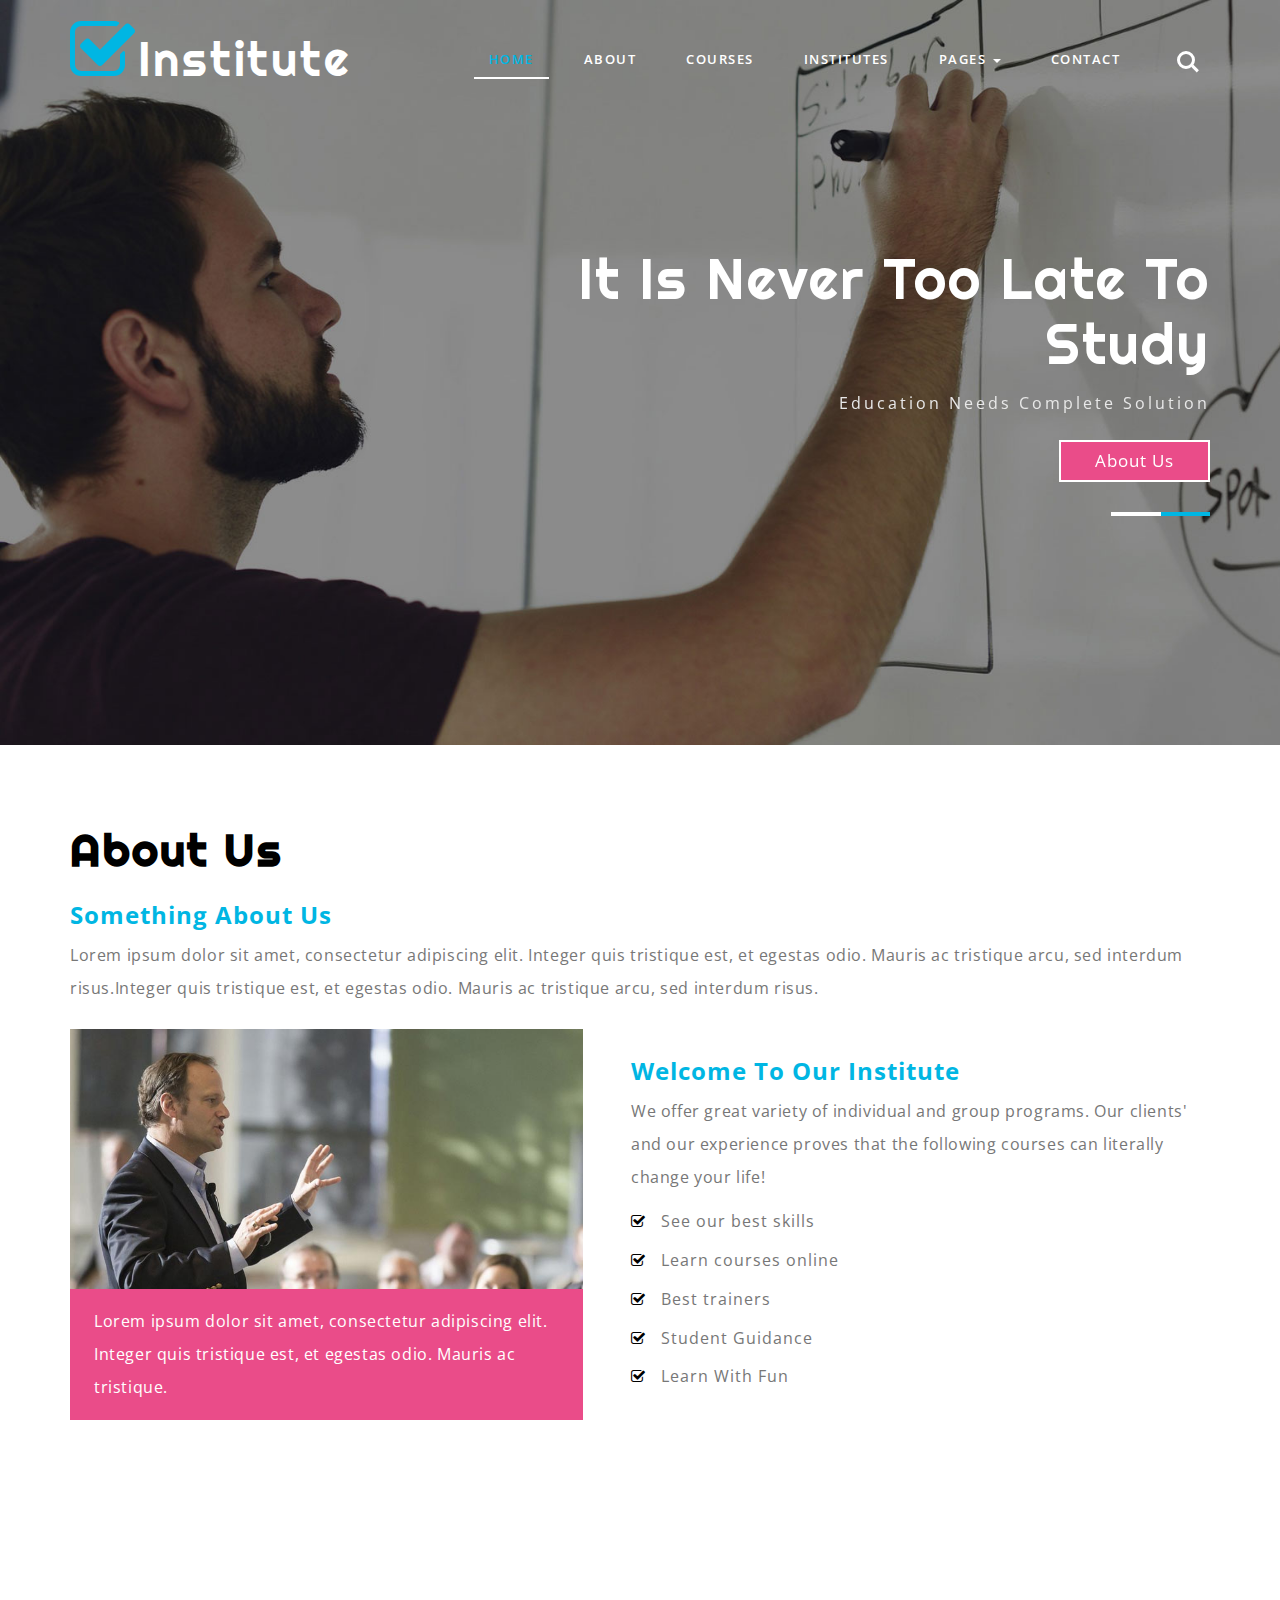
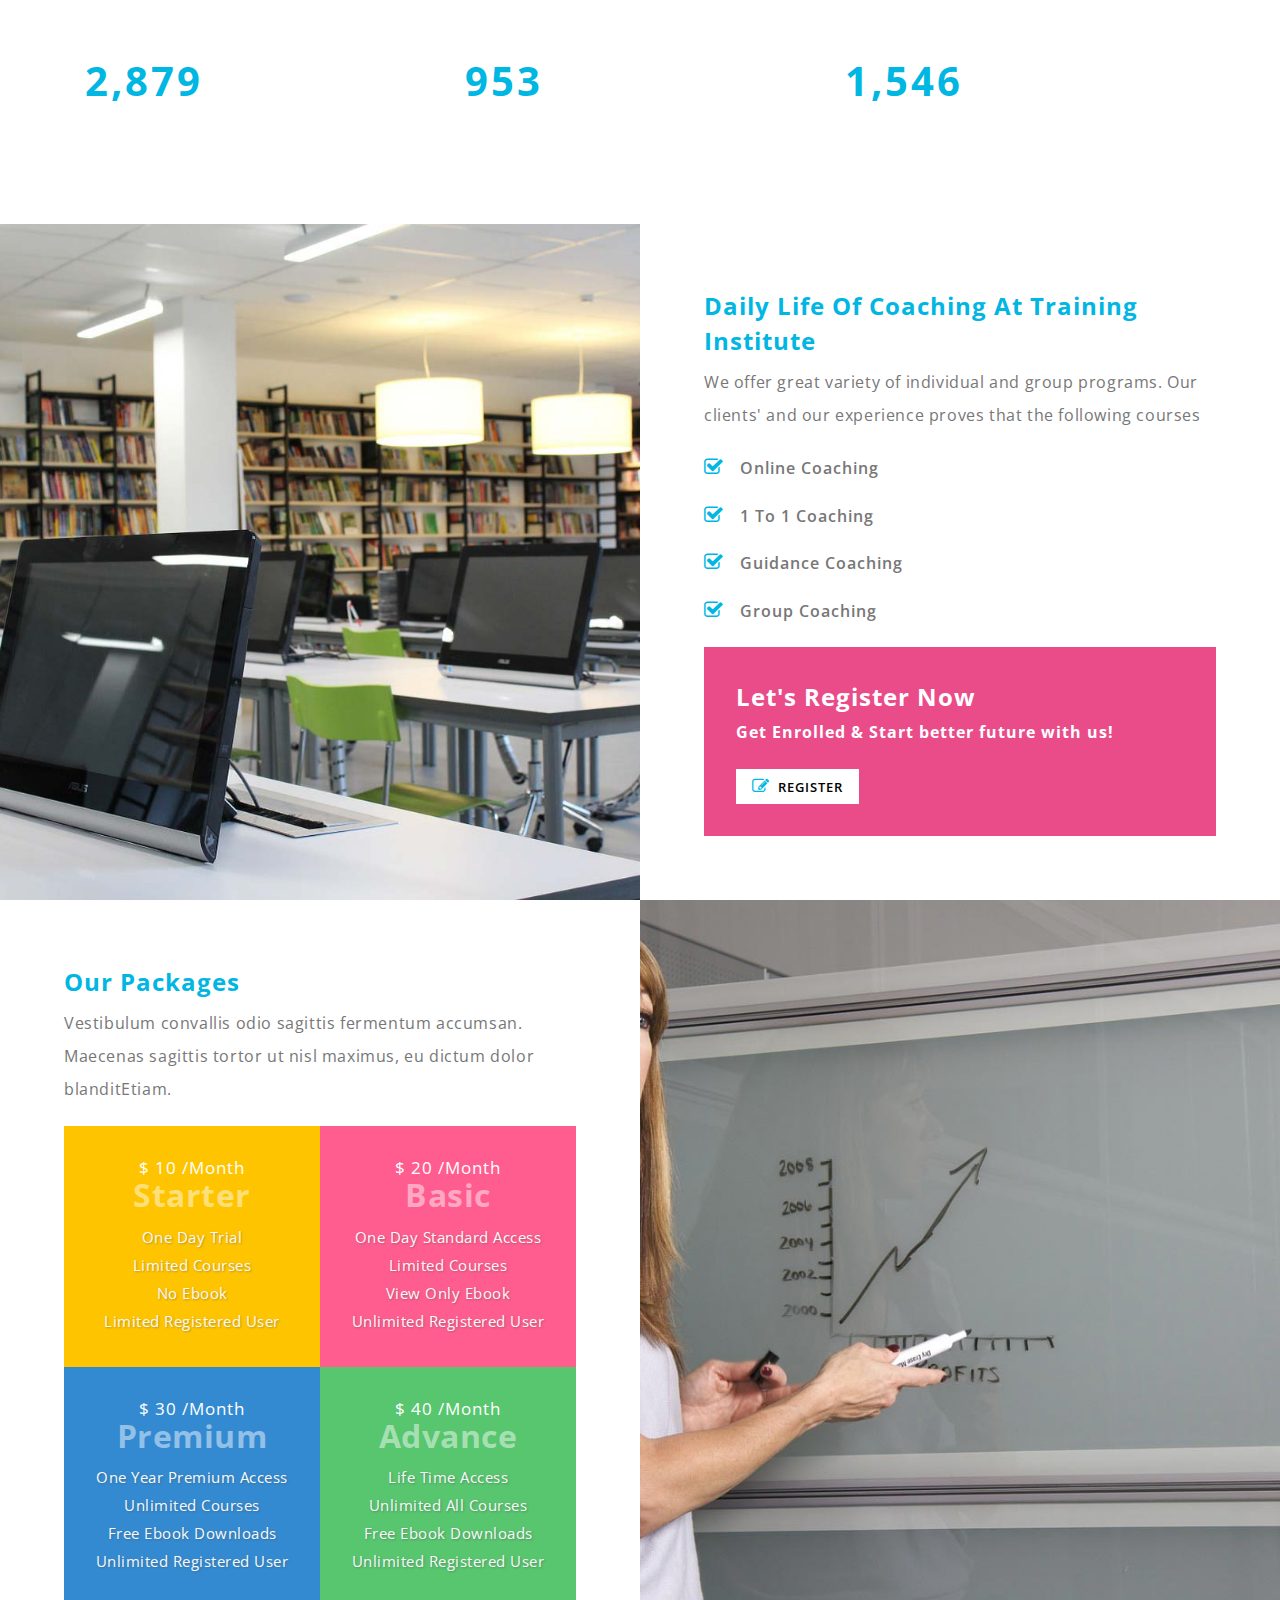
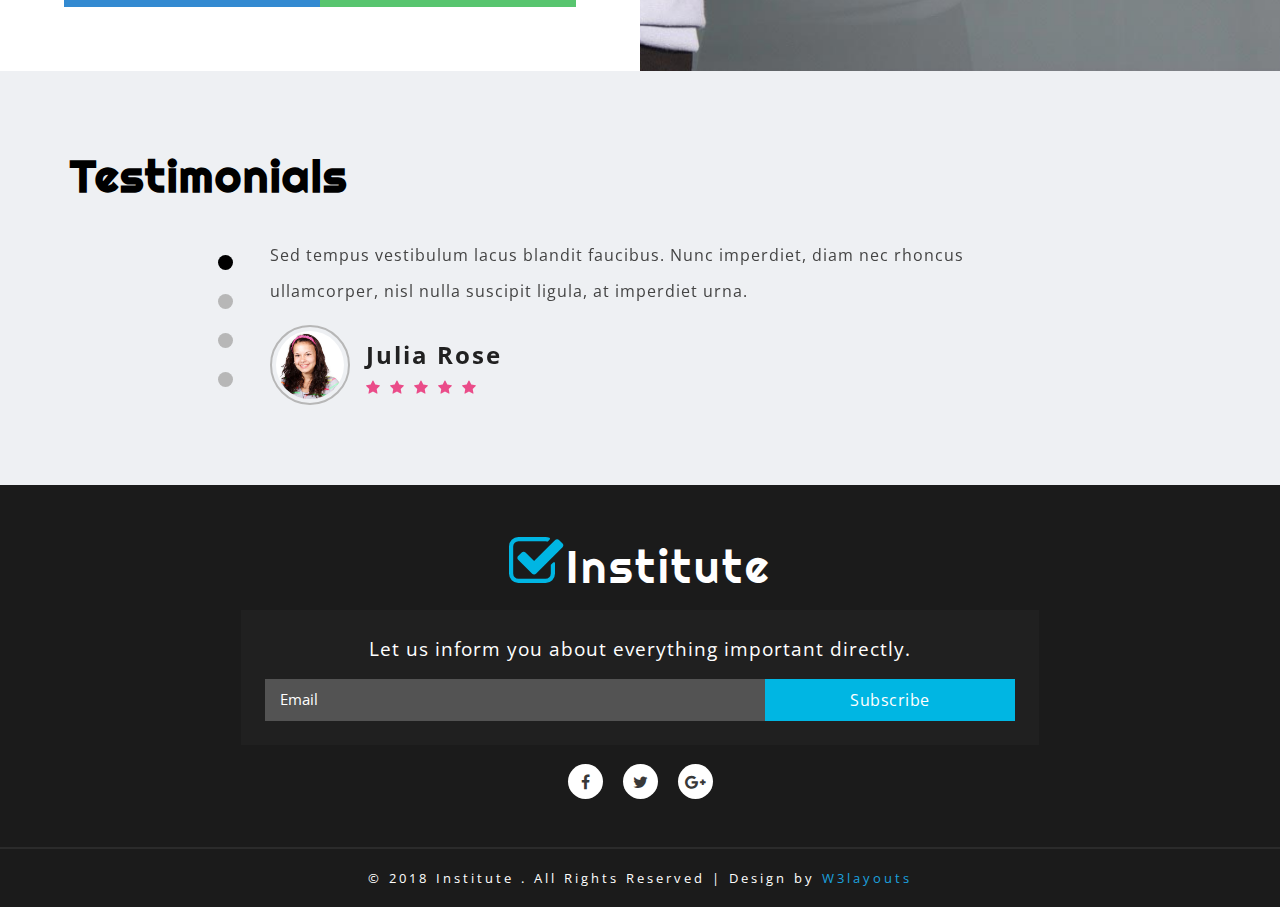
==== on/index.html @ f19e8647 "class files added" ====
<!--
Author: W3layouts
Author URL: http://w3layouts.com
License: Creative Commons Attribution 3.0 Unported
License URL: http://creativecommons.org/licenses/by/3.0/
-->
<!DOCTYPE html>
<html lang="en">

<head>
	<title>Institute an Education Category Bootstrap Responsive Website Template | Home :: w3layouts</title>
	<!-- Meta Tags -->
	<meta name="viewport" content="width=device-width, initial-scale=1">
	<meta http-equiv="Content-Type" content="text/html; charset=utf-8" />
	<meta name="keywords" content="Institute Responsive web template, Bootstrap Web Templates, Flat Web Templates, Android Compatible web template,
Smartphone Compatible web template, free webdesigns for Nokia, Samsung, LG, Sony Ericsson, Motorola web design" />
	<script type="application/x-javascript">
		addEventListener("load", function () {
			setTimeout(hideURLbar, 0);
		}, false);

		function hideURLbar() {
			window.scrollTo(0, 1);
		}
	</script>
	<!-- //Meta Tags -->
	<!-- Style-sheets -->
	<link href="css/bootstrap.css" rel="stylesheet" type="text/css" media="all" />
	<link href="css/font-awesome.css" rel="stylesheet">
	<link rel="stylesheet" href="css/flexslider.css" type="text/css" media="screen" property="" />
	<link href="css/style.css" rel="stylesheet" type="text/css" media="all" />
	<!--// Style-sheets -->
	<!--web-fonts-->
	<link href="//fonts.googleapis.com/css?family=Open+Sans:300,400,600,700" rel="stylesheet">
	<link href="//fonts.googleapis.com/css?family=Righteous" rel="stylesheet">
	<!--//web-fonts-->
</head>

<body>
	<!-- banner -->
	<div class="banner" id="home">
		<div class="container">
			<!-- header -->
			<header>

				<div class="header-bottom-w3layouts">
					<div class="main-w3ls-logo">
						<h1><a href="index.html"><span class="fa fa-check-square-o" aria-hidden="true"></span>Institute</a></h1>
					</div>
					<!-- navigation -->
					<nav class="navbar navbar-default">
						<!-- Brand and toggle get grouped for better mobile display -->
						<div class="navbar-header">
							<button type="button" class="navbar-toggle collapsed" data-toggle="collapse" data-target="#bs-example-navbar-collapse-1"
							    aria-expanded="false">
					<span class="sr-only">Toggle navigation</span>
					<span class="icon-bar"></span>
					<span class="icon-bar"></span>
					<span class="icon-bar"></span>
				  </button>

						</div>

						<!-- Collect the nav links, forms, and other content for toggling -->
						<div class="collapse navbar-collapse" id="bs-example-navbar-collapse-1">
							<ul class="nav navbar-nav">
								<li><a class="active" href="index.html">Home</a></li>
								<li><a href="about.html">About</a></li>
								<li><a href="courses.html">Courses</a></li>
								<li><a href="institutes.html">Institutes</a></li>
								<li class="dropdown">
									<a href="#" class="dropdown-toggle" data-toggle="dropdown">Pages <b class="caret"></b></a>
									<ul class="dropdown-menu">
										<li><a href="icons.html">Web Icons</a></li>
										<li><a href="typography.html">Typography</a></li>
									</ul>
								</li>
								<li><a href="contact.html">Contact</a></li>
							</ul>

						</div>
						<!-- /.navbar-collapse -->

					</nav>
					<div class="search-agile-bar">
						<div class="cd-main-header">
							<ul class="cd-header-buttons">
								<li><a class="cd-search-trigger" href="#cd-search"> <span></span></a></li>
							</ul>
							<!-- cd-header-buttons -->
						</div>
						<div id="cd-search" class="cd-search">
							<form action="#" method="post">
								<div class="agileits-search-field">
									<input name="Search" type="search" placeholder="Click enter after typing...">
								</div>
							</form>
						</div>
					</div>
				</div>
				<div class="clearfix"></div>
				<!-- //navigation -->
			</header>
			<!-- //header -->
			<!-- banner-text -->
			<div class="banner-text">
				<div class="callbacks_container">
					<ul class="rslides" id="slider3">
						<li>
							<div class="slider-info">
								<h3>It is never too late to Study</h3>
								<p>Education Needs Complete Solution</p>
								<a href="about.html">About Us</a>
							</div>
						</li>
						<li>

							<div class="slider-info">
								<h3>The best learning institute</h3>
								<p>Successful career starts with good training</p>
								<a href="about.html">About Us</a>
							</div>
						</li>

					</ul>

				</div>
				<div class="clearfix"></div>
			</div>
		</div>
	</div>
	<!-- //banner -->
	<!--about-->
	<div class="about-section" id="about">
		<div class="container">
			<h5 class="main-w3l-title">About Us</h5>
			<div class="about-top">
				<h3 class="subheading-wthree">Something About Us</h3>
				<p class="paragraph-agileinfo">Lorem ipsum dolor sit amet, consectetur adipiscing elit. Integer quis tristique est, et egestas odio. Mauris ac tristique
					arcu, sed interdum risus.Integer quis tristique est, et egestas odio. Mauris ac tristique arcu, sed interdum risus.
				</p>
			</div>
			<div class="about-main">
				<div class="about-w3-left">
					<div class="about-img">
					</div>
					<div class="about-bottom">
						<p class="paragraph-agileinfo white-clr">Lorem ipsum dolor sit amet, consectetur adipiscing elit. Integer quis tristique est, et egestas odio. Mauris ac tristique.</p>
					</div>
				</div>

				<div class="about-w3ls-right">
					<h3 class="subheading-wthree">Welcome to our Institute</h3>
					<p class="paragraph-agileinfo">We offer great variety of individual and group programs. Our clients' and our experience proves that the following courses
						can literally change your life!</p>
					<ul>
						<li><span class="fa fa-check-square-o" aria-hidden="true"></span>See our best skills</li>
						<li><span class="fa fa-check-square-o" aria-hidden="true"></span>Learn courses online</li>
						<li><span class="fa fa-check-square-o" aria-hidden="true"></span>Best trainers</li>
						<li><span class="fa fa-check-square-o" aria-hidden="true"></span>Student Guidance</li>
						<li><span class="fa fa-check-square-o" aria-hidden="true"></span>Learn With Fun</li>
					</ul>
				</div>
				<div class="clearfix"> </div>
			</div>
		</div>
	</div>
	<!--//about-->
	<!-- stats -->
	<div class="stats">
		<div class="container">
			<h5 class="main-w3l-title white-clr">Reasons to Choose Us</h5>
			<div class="stats_inner">
				<div class="col-md-4 col-sm-4 stat-grids">
					<p class="counter">2,879</p>
					<div class="stats-text">
						<h3>Students Successive</h3>
					</div>
				</div>
				<div class="col-md-4 col-sm-4 stat-grids">
					<p class="counter">953</p>
					<div class="stats-text">
						<h3>Courses</h3>
					</div>
				</div>
				<div class="col-md-4 col-sm-4 stat-grids">
					<p class="counter">1,546</p>
					<div class="stats-text">
						<h3>Competitions Won</h3>
					</div>
				</div>
				<div class="clearfix"> </div>
			</div>
		</div>
	</div>
	<!-- //stats -->
	<!-- services -->
	<div class="services-section">
		<div class="services-grids">
			<div class="services-img1"></div>
			<div class="services-info top-services">
				<h3 class="subheading-wthree">Daily Life Of Coaching At Training Institute</h3>
				<p class="paragraph-agileinfo">We offer great variety of individual and group programs. Our clients' and our experience proves that the following courses</p>
				<ul>
					<li><span class="fa fa-check-square-o" aria-hidden="true"></span>Online Coaching</li>
					<li><span class="fa fa-check-square-o" aria-hidden="true"></span>1 to 1 Coaching</li>
					<li><span class="fa fa-check-square-o" aria-hidden="true"></span>Guidance Coaching</li>
					<li><span class="fa fa-check-square-o" aria-hidden="true"></span>Group Coaching</li>
				</ul>
				<div class="header-top">
					<h3 class="subheading-wthree white-clr">Let's Register Now</h3>
					<span>Get Enrolled & Start better future with us!</span>
					<ul class="form-buttons">
						<li><a href="#" data-toggle="modal" data-target="#myModal3"><i class="fa fa-pencil-square-o" aria-hidden="true"></i> Register</a></li>
					</ul>
					<div class="clearfix"></div>
				</div>
			</div>
		</div>
		<div class="services-grids">
			<div class="services-info bottom-services">
				<h3 class="subheading-wthree">Our Packages</h3>
				<p class="paragraph-agileinfo">Vestibulum convallis odio sagittis fermentum accumsan. Maecenas sagittis tortor ut nisl maximus, eu dictum dolor blanditEtiam.</p>
				<div class="serv-inner1">
					<div class="serv-left">
						<h6><span>$ 10	/Month</span>Starter</h6>
						<ul>
							<li>One Day Trial</li>
							<li>Limited Courses</li>
							<li>No Ebook</li>
							<li>Limited Registered User</li>
						</ul>
					</div>
					<div class="serv-right">
						<h6><span>$ 20	/Month</span>Basic</h6>
						<ul>
							<li>One Day Standard Access</li>
							<li>Limited Courses</li>
							<li>View Only Ebook</li>
							<li>Unlimited Registered User</li>
						</ul>
					</div>
				</div>
				<div class="serv-inner2">
					<div class="serv-left">
						<h6><span>$ 30	/Month</span>Premium</h6>
						<ul>
							<li>One Year Premium Access</li>
							<li>Unlimited Courses</li>
							<li>Free Ebook Downloads</li>
							<li>Unlimited Registered User</li>
						</ul>
					</div>
					<div class="serv-right">
						<h6><span>$ 40	/Month</span>Advance</h6>
						<ul>
							<li>Life Time Access</li>
							<li>Unlimited All Courses</li>
							<li>Free Ebook Downloads</li>
							<li>Unlimited Registered User</li>
						</ul>
					</div>
				</div>
				<div class="clearfix"> </div>
			</div>
			<div class="services-img2"></div>
			<div class="clearfix"> </div>
		</div>
	</div>
	<!-- //services -->
	<!-- Modal3 -->
	<div class="modal fade" id="myModal3" tabindex="-1" role="dialog">
		<div class="modal-dialog">
			<!-- Modal content-->
			<div class="modal-content">
				<div class="modal-header">
					<button type="button" class="close" data-dismiss="modal">&times;</button>

					<div class="signin-form profile">
						<h3 class="register-title">Register</h3>
						<div class="login-form">
							<form action="#" method="post">
								<div class="fields-main">
									<div class="fields">
										<input type="text" name="name" placeholder="Username" required="">
									</div>
									<div class="fields">
										<input type="email" name="email" placeholder="Email" required="">
									</div>
								</div>
								<div class="fields-main">
									<div class="fields">
										<input type="text" name="Number" placeholder="Number" required="">
									</div>
									<div class="fields">
										<input type="text" name="Address" placeholder="Address" required="">
									</div>
								</div>
								<div class="fields-main">
									<div class="fields">
										<input type="text" name="Last/Current educational status" placeholder="Last/Current educational status" required="">
									</div>
									<div class="fields">
										<input type="text" name="Website" placeholder="Website(if any)" required="">
									</div>
								</div>
								<div class="fields">
									<select id="country" onchange="change_country(this.value)" class="frm-field required sect">
										<option value="">Select course</option>
										<option value="">Office</option>
										<option value="">Web design</option>
										<option value="">Web development</option>
										<option value="">Net working</option>
										<option value="">Linux</option>
									</select>
								</div>
								<div class="fields">
									<select id="country1" onchange="change_country(this.value)" class="frm-field required sect">
										<option value="">Class time</option>
										<option value="">Morning</option>
										<option value="">Evening</option>
										<option value="">Custom</option>
									</select>
								</div>
								<div class="radio-section">
									<h6>Training Option</h6>
									<ul class="radio-buttons">
										<li>
											<input type="radio" id="a-option" name="selector1">
											<label for="a-option">Full day</label>
											<div class="check"></div>
										</li>
										<li>
											<input type="radio" id="b-option" name="selector1">
											<label for="b-option">Half day</label>
											<div class="check">
												<div class="inside"></div>
											</div>
										</li>
									</ul>
									<div class="clearfix"></div>
								</div>
								<input type="submit" value="Submit">
							</form>
						</div>
					</div>
				</div>
			</div>
		</div>
	</div>

	<!-- //Modal3 -->
	<!-- Testimonials -->
	<div class="testimonials-section">
		<div class="container">
			<h5 class="main-w3l-title">Testimonials</h5>
			<section class="slider">
				<div class="flexslider">
					<ul class="slides">
						<li>
							<div class="testimonial-agileits-w3layouts">
								<p>Sed tempus vestibulum lacus blandit faucibus. Nunc imperdiet, diam nec rhoncus ullamcorper, nisl nulla suscipit ligula,
									at imperdiet urna. </p>
								<img src="images/t1.jpg" alt=" " class="img-responsive">
								<div class="test-name">
									<h5>Julia Rose</h5>
									<div class="rating-icons">
										<span class="fa fa-star" aria-hidden="true"></span>
										<span class="fa fa-star" aria-hidden="true"></span>
										<span class="fa fa-star" aria-hidden="true"></span>
										<span class="fa fa-star" aria-hidden="true"></span>
										<span class="fa fa-star" aria-hidden="true"></span>
									</div>
								</div>
							</div>
							<div class="clearfix"> </div>
						</li>
						<li>
							<div class="testimonial-agileits-w3layouts">
								<p>Sed tempus vestibulum lacus blandit faucibus. Nunc imperdiet, diam nec rhoncus ullamcorper, nisl nulla suscipit ligula,
									at imperdiet urna. </p>
								<img src="images/t2.jpg" alt=" " class="img-responsive">
								<div class="test-name">
									<h5>Jahnatan Smith</h5>
									<div class="rating-icons">
										<span class="fa fa-star" aria-hidden="true"></span>
										<span class="fa fa-star" aria-hidden="true"></span>
										<span class="fa fa-star" aria-hidden="true"></span>
										<span class="fa fa-star" aria-hidden="true"></span>
										<span class="fa fa-star-o" aria-hidden="true"></span>
									</div>
								</div>
							</div>
							<div class="clearfix"> </div>
						</li>
						<li>
							<div class="testimonial-agileits-w3layouts">
								<p>Sed tempus vestibulum lacus blandit faucibus. Nunc imperdiet, diam nec rhoncus ullamcorper, nisl nulla suscipit ligula,
									at imperdiet urna. </p>
								<img src="images/t3.jpg" alt=" " class="img-responsive">
								<div class="test-name">
									<h5>Rosalind Cloer</h5>
									<div class="rating-icons">
										<span class="fa fa-star" aria-hidden="true"></span>
										<span class="fa fa-star" aria-hidden="true"></span>
										<span class="fa fa-star" aria-hidden="true"></span>
										<span class="fa fa-star" aria-hidden="true"></span>
										<span class="fa fa-star-o" aria-hidden="true"></span>
									</div>
								</div>
							</div>
							<div class="clearfix"> </div>
						</li>
						<li>
							<div class="testimonial-agileits-w3layouts">
								<p>Sed tempus vestibulum lacus blandit faucibus. Nunc imperdiet, diam nec rhoncus ullamcorper, nisl nulla suscipit ligula,
									at imperdiet urna. </p>
								<img src="images/t4.jpg" alt=" " class="img-responsive">
								<div class="test-name">
									<h5>Amie Bublitz</h5>
									<div class="rating-icons">
										<span class="fa fa-star" aria-hidden="true"></span>
										<span class="fa fa-star" aria-hidden="true"></span>
										<span class="fa fa-star" aria-hidden="true"></span>
										<span class="fa fa-star-o" aria-hidden="true"></span>
										<span class="fa fa-star-o" aria-hidden="true"></span>
									</div>
								</div>
							</div>
							<div class="clearfix"> </div>
						</li>
					</ul>
				</div>
			</section>
		</div>
	</div>
	<!-- Testimonials -->

	<!-- Footer -->
	<div class="footer-agileits-w3layouts">
		<div class="container">
			<div class="btm-logo-w3ls">
				<h2><a href="index.html"><span class="fa fa-check-square-o" aria-hidden="true"></span>Institute</a></h2>
			</div>
			<div class="subscribe-w3ls">
				<h6>Let us inform you about everything important directly.</h6>
				<form action="#" method="post">
					<div class="col-md-8 col-sm-8 col-xs-8 input-flds-w3-agile">
						<input type="email" name="Email" placeholder="Email" required="">
					</div>
					<div class="col-md-4 col-sm-4 col-xs-4 input-flds-w3-agile">
						<input type="submit" value="Subscribe">
					</div>
					<div class="clearfix"> </div>
				</form>
			</div>
			<div class="social-icons-agileits">
				<ul>
					<li><a href="#"><span class="fa fa-facebook"></span></a></li>
					<li><a href="#"><span class="fa fa-twitter"></span></a></li>
					<li><a href="#"><span class="fa fa-google-plus"></span></a></li>
				</ul>
			</div>

			<div class="clearfix"> </div>
		</div>
	</div>
	<div class="copyright-w3layouts">
		<div class="container">
			<p>&copy; 2018 Institute . All Rights Reserved | Design by <a href="http://w3layouts.com/"> W3layouts </a></p>
		</div>
	</div>
	<!-- //Footer -->

	<a href="#home" class="scroll" id="toTop" style="display: block;"> <span id="toTopHover" style="opacity: 1;"> </span></a>
	<!-- //smooth scrolling -->


	<script type='text/javascript' src='js/jquery-2.2.3.min.js'></script>
	<!-- stats -->
	<script src="js/jquery.waypoints.min.js"></script>
	<script src="js/jquery.countup.js"></script>
	<script>
		$('.counter').countUp();
	</script>
	<!-- //stats -->
	<!-- flexSlider -->
	<script defer src="js/jquery.flexslider.js"></script>
	<script type="text/javascript">
		$(window).load(function () {
			$('.flexslider').flexslider({
				animation: "slide",
				start: function (slider) {
					$('body').removeClass('loading');
				}
			});
		});
	</script>
	<!-- //flexSlider -->
	<!-- Responsiveslides -->
	<script src="js/responsiveslides.min.js"></script>
	<script>
		// You can also use "$(window).load(function() {"
		$(function () {
			// Slideshow 4
			$("#slider3").responsiveSlides({
				auto: true,
				pager: true,
				nav: false,
				speed: 500,
				namespace: "callbacks",
				before: function () {
					$('.events').append("<li>before event fired.</li>");
				},
				after: function () {
					$('.events').append("<li>after event fired.</li>");
				}
			});

		});
	</script>
	<!-- // Responsiveslides -->
	<!--search-bar-->
	<script src="js/main.js"></script>
	<!--//search-bar-->

	<!-- start-smoth-scrolling -->
	<script type="text/javascript" src="js/move-top.js"></script>
	<script type="text/javascript" src="js/easing.js"></script>
	<script type="text/javascript">
		jQuery(document).ready(function ($) {
			$(".scroll").click(function (event) {
				event.preventDefault();
				$('html,body').animate({
					scrollTop: $(this.hash).offset().top
				}, 1000);
			});
		});
	</script>
	<!-- start-smoth-scrolling -->
	<!-- here stars scrolling icon -->
	<script type="text/javascript">
		$(document).ready(function () {
			/*
				var defaults = {
				containerID: 'toTop', // fading element id
				containerHoverID: 'toTopHover', // fading element hover id
				scrollSpeed: 1200,
				easingType: 'linear'
				};
			*/

			$().UItoTop({
				easingType: 'easeOutQuart'
			});

		});
	</script>
	<!-- //here ends scrolling icon -->
	<!-- Js for bootstrap working-->
	<script src="js/bootstrap.js"></script>
	<!-- //Js for bootstrap working -->
</body>

</html>
---- on/css/style.css ----
/*--
Author: W3layouts
Author URL: http://w3layouts.com
License: Creative Commons Attribution 3.0 Unported
License URL: http://creativecommons.org/licenses/by/3.0/
--*/

html,
body {
	margin: 0;
	font-size: 100%;
	font-family: 'Open Sans', sans-serif;
	background: #fff;
}

body a {
	text-decoration: none;
	transition: 0.5s all;
	-webkit-transition: 0.5s all;
	-moz-transition: 0.5s all;
	-o-transition: 0.5s all;
	-ms-transition: 0.5s all;
}

a:hover {
	text-decoration: none;
}

input[type="button"],
input[type="submit"] {
	transition: 0.5s all;
	-webkit-transition: 0.5s all;
	-moz-transition: 0.5s all;
	-o-transition: 0.5s all;
	-ms-transition: 0.5s all;
}

h1,
h2,
h3,
h4,
h5,
h6 {
	margin: 0;
	font-family: 'Open Sans', sans-serif;
	font-weight: 700;
}

p {
	margin: 0;
}

ul {
	margin: 0;
	padding: 0;
}

label {
	margin: 0;
}


/*-- header --*/

.header-bottom-w3layouts {
	position: relative;
}

.main-w3ls-logo {
	float: left;
    line-height: 5px;
    position: relative;
    z-index: 999;
}

.main-w3ls-logo h1 a span {
	display: inline-block;
	font-size: 1.5em;
	color: #00b6e3;
}

.navbar {
	margin-bottom: 0;
}

.navbar-nav {
	float: right;
	margin: 1.5em 4em 0 0;
}

.main-w3ls-logo a {
	color: #ffffff;
	font-size: 1.3em;
	text-decoration: none;
	text-transform: capitalize;
	letter-spacing: 3px;
	font-weight: lighter;
	font-family: 'Righteous', cursive;
}

header {
	padding: 1em 0em;
	width: 100%;
}


/*--nav effect--*/

nav ul {
	list-style: none;
	text-align: center;
}

nav ul li a {
	display: block;
	padding: 15px;
	text-decoration: none;
	color: #aaa;
	font-weight: 800;
	text-transform: uppercase;
}

nav ul li a,
nav ul li a:after,
nav ul li a:before {
	transition: all .5s;
}

nav ul li a:hover {
	color: #555;
}


/* SHIFT
nav.shift ul li a {
  position:relative;
  z-index: 1;
}
nav.shift ul li a:hover {
  color: #91640F;
}
nav.shift ul li a.active:after,nav.shift ul li a:after {
  display: block;
  position: absolute;
  top: 0;
  left: 0;
  bottom: 0;
  right: 0;
  margin: auto;
  width: 100%;
  height: 1px;
  content: '.';
  color: transparent;
  background: #00b6e3;
  visibility: none;
  opacity: 0;
  z-index: -1;
}
nav.shift ul li a.active:after ,nav.shift ul li a:hover:after {
  opacity: 1;
  visibility: visible;
  height: 100%;
}

 */


/* Keyframes 
@-webkit-keyframes fill {
  0% {
    width: 0%;
    height: 1px;
  }
  50% {
    width: 100%;
    height: 1px;
  }
  100% {
    width: 100%;
    height: 100%;
    background: #333;
  }
}*/


/* Keyframes 
@-webkit-keyframes circle {
  0% {
    width: 1px;
    top: 0;
    left: 0;
    bottom: 0;
    right: 0;
    margin: auto;
    height: 1px;
    z-index: -1;
    background: #eee;
    border-radius: 100%;
  }
  100% {
    background: #aaa;
    height: 5000%;
    width: 5000%;
    z-index: -1;
    top: 0;
    bottom: 0;
    left: 0;
    right: 0;
    margin: auto;
    border-radius: 0;
  }
}*/


/*--//nav effect--*/

.navbar-default .navbar-nav>.active>a,
.navbar-default .navbar-nav>.active>a:hover,
.navbar-default .navbar-nav>.active>a:focus {
	color: #555;
	background-color: transparent;
}

.navbar-default .navbar-nav>li>a {
	font-size: 13px;
	letter-spacing: 1.5px;
	color: #fff;
	background: transparent;
	padding: 8px 15px;
	font-weight: 600;
	border-bottom: 2px solid transparent;
}

.navbar-nav>li {
	float: left;
	margin: 0 10px;
}

.navbar-default .navbar-nav>.open>a,
.navbar-default .navbar-nav>.open>a:hover,
.navbar-default .navbar-nav>.open>a:focus {
	color: #00b6e3;
	background-color: transparent;
}

.navbar-default .navbar-collapse,
.navbar-default .navbar-form {
	border-color: transparent;
	padding: 0;
}

.navbar-default {
	background-color: transparent;
	border-color: transparent;
}

.navbar-nav>li>a.active,
.navbar-default .navbar-nav>li>a:hover,
.navbar-default .navbar-nav>li>a:focus {
	color: #00b6e3;
	border-bottom: 2px solid #fff;
}

.dropdown-menu {
	top: 40px;
}

.dropdown-menu {
	border-radius: 0;
	background: #ffffff;
	text-align: center;
	padding: 0;
	border: none;
}

.dropdown-menu li a {
	text-transform: uppercase;
	color: #212121;
	font-size: 12px;
	font-weight: 600;
	padding: .8em 0;
	border-bottom: 1px solid #ececef;
}

.dropdown-menu>li>a:hover {
	color: #fff;
	text-decoration: none;
	background-color: #00b6e3;
}

.header-bottom-w3layouts {
	position: relative;
}


/*-- search --*/

.cd-main-header {
	/* Force Hardware Acceleration in WebKit */
	-webkit-transform: translateZ(0);
	-moz-transform: translateZ(0);
	-ms-transform: translateZ(0);
	-o-transform: translateZ(0);
	transform: translateZ(0);
	will-change: transform;
}

.cd-main-header {
	-webkit-transition: -webkit-transform 0.3s;
	-moz-transition: -moz-transform 0.3s;
	transition: transform 0.3s;
}

.cd-main-content.nav-is-visible,
.cd-main-header.nav-is-visible {
	-webkit-transform: translateX(-260px);
	-moz-transform: translateX(-260px);
	-ms-transform: translateX(-260px);
	-o-transform: translateX(-260px);
	transform: translateX(-260px);
}

.nav-on-left .cd-main-content.nav-is-visible,
.nav-on-left .cd-main-header.nav-is-visible {
	-webkit-transform: translateX(260px);
	-moz-transform: translateX(260px);
	-ms-transform: translateX(260px);
	-o-transform: translateX(260px);
	transform: translateX(260px);
}

.cd-header-buttons {
	position: absolute;
	display: inline-block;
	top: -47px;
	right: 0;
}

.cd-header-buttons li {
	display: inline-block;
}

.cd-search-trigger,
.cd-nav-trigger {
	position: relative;
	display: block;
	width: 44px;
	height: 44px;
	overflow: hidden;
	white-space: nowrap;
	color: transparent;
	z-index: 3;
}

.cd-search-trigger::before,
.cd-search-trigger::after {
	/* search icon */
	content: '';
	position: absolute;
	-webkit-transition: opacity 0.3s;
	-moz-transition: opacity 0.3s;
	transition: opacity 0.3s;
	/* Force Hardware Acceleration in WebKit */
	-webkit-transform: translateZ(0);
	-moz-transform: translateZ(0);
	-ms-transform: translateZ(0);
	-o-transform: translateZ(0);
	transform: translateZ(0);
	-webkit-backface-visibility: hidden;
	backface-visibility: hidden;
}

.cd-search-trigger::before {
	top: 11px;
	left: 11px;
	width: 18px;
	height: 18px;
	-webkit-border-radius: 50%;
	-moz-border-radius: 50%;
	border-radius: 50%;
	border: 3px solid #fff;
}

.cd-search-trigger::after {
	/* handle */
	height: 3px;
	width: 8px;
	background: #fff;
	bottom: 14px;
	right: 11px;
	-webkit-transform: rotate(45deg);
	-moz-transform: rotate(45deg);
	-ms-transform: rotate(45deg);
	-o-transform: rotate(45deg);
	transform: rotate(45deg);
}

.cd-search-trigger span {
	/* container for the X icon */
	position: absolute;
	height: 100%;
	width: 100%;
	top: 0;
	left: 0;
}

.cd-search-trigger span::before,
.cd-search-trigger span::after {
	/* close icon */
	content: '';
	position: absolute;
	display: inline-block;
	height: 3px;
	width: 22px;
	top: 50%;
	margin-top: -2px;
	left: 50%;
	margin-left: -11px;
	background: #00b6e3;
	opacity: 0;
	/* Force Hardware Acceleration in WebKit */
	-webkit-transform: translateZ(0);
	-moz-transform: translateZ(0);
	-ms-transform: translateZ(0);
	-o-transform: translateZ(0);
	transform: translateZ(0);
	-webkit-backface-visibility: hidden;
	backface-visibility: hidden;
	-webkit-transition: opacity 0.3s, -webkit-transform 0.3s;
	-moz-transition: opacity 0.3s, -moz-transform 0.3s;
	transition: opacity 0.3s, transform 0.3s;
}

.cd-search-trigger span::before {
	-webkit-transform: rotate(45deg);
	-moz-transform: rotate(45deg);
	-ms-transform: rotate(45deg);
	-o-transform: rotate(45deg);
	transform: rotate(45deg);
}

.cd-search-trigger span::after {
	-webkit-transform: rotate(-45deg);
	-moz-transform: rotate(-45deg);
	-ms-transform: rotate(-45deg);
	-o-transform: rotate(-45deg);
	transform: rotate(-45deg);
}

.cd-search-trigger.search-is-visible::before,
.cd-search-trigger.search-is-visible::after {
	/* hide search icon */
	-moz-opacity: 0;
	opacity: 0;
}

.cd-search-trigger.search-is-visible span::before,
.cd-search-trigger.search-is-visible span::after {
	/* show close icon */
	-moz-opacity: 1;
	opacity: 1;
}

.cd-search-trigger.search-is-visible span::before {
	-webkit-transform: rotate(135deg);
	-moz-transform: rotate(135deg);
	-ms-transform: rotate(135deg);
	-o-transform: rotate(135deg);
	transform: rotate(135deg);
}

.cd-search-trigger.search-is-visible span::after {
	-webkit-transform: rotate(45deg);
	-moz-transform: rotate(45deg);
	-ms-transform: rotate(45deg);
	-o-transform: rotate(45deg);
	transform: rotate(45deg);
}

.cd-search {
	position: absolute;
	width: 100%;
	top: 125%;
	left: 0;
	z-index: 3;
	opacity: 0;
	visibility: hidden;
	-webkit-transition: opacity .3s 0s, visibility 0s .3s;
	-moz-transition: opacity .3s 0s, visibility 0s .3s;
	transition: opacity .3s 0s, visibility 0s .3s;
}

.cd-search input {
	border-radius: 0;
	border: none;
	background: rgb(31, 31, 31);
	width: 100%;
	padding: 0 5%;
	-webkit-box-shadow: inset 0 1px 0 #e2e3df, 0 3px 6px rgba(0, 0, 0, 0.05);
	-moz-box-shadow: inset 0 1px 0 #e2e3df, 0 3px 6px rgba(0, 0, 0, 0.05);
	box-shadow: inset 0 1px 0 #e2e3df, 0 3px 6px rgba(0, 0, 0, 0.05);
	-webkit-appearance: none;
	-moz-appearance: none;
	-ms-appearance: none;
	-o-appearance: none;
	/*appearance: none;*/
	font-size: 0.96em;
	letter-spacing: 1px;
	padding: 1em 2em;
	color: #fff;
}

.cd-search input::-webkit-input-placeholder {
	color: #fff !important;
}

.cd-search input::-moz-placeholder {
	color: #fff !important;
}

.cd-search input:-moz-placeholder {
	color: #fff !important;
}

.cd-search input:-ms-input-placeholder {
	color: #fff !important;
}

.cd-search input:focus {
	outline: none;
}

.cd-search.is-visible {
	-moz-opacity: 1;
	opacity: 1;
	visibility: visible;
	-webkit-transition: opacity .3s 0s, visibility 0s 0s;
	-moz-transition: opacity .3s 0s, visibility 0s 0s;
	transition: opacity .3s 0s, visibility 0s 0s;
}


/*-- //search --*/


/*-- //header --*/

.banner {
	background: url(../images/banner.jpg)no-repeat 0px 0px;
	-webkit-background-size: cover;
	-moz-background-size: cover;
	-o-background-size: cover;
	-ms-background-size: cover;
	background-size: cover;
	min-height: 795px;
	position: relative;
}

.inner-banner {
	min-height: 240px!important;
}

.banner-text {
	padding: 13em 0em 0 0;
	text-align: right;
}


/*-- Slider --*/

#slider {
	box-shadow: none;
	-moz-box-shadow: none;
	-webkit-box-shadow: none;
	margin: 0 auto;
}

.rslides_tabs {
	list-style: none;
	padding: 0;
	background: rgba(0, 0, 0, .25);
	box-shadow: 0 0 1px rgba(255, 255, 255, .3), inset 0 0 5px rgba(0, 0, 0, 1.0);
	-moz-box-shadow: 0 0 1px rgba(255, 255, 255, .3), inset 0 0 5px rgba(0, 0, 0, 1.0);
	-webkit-box-shadow: 0 0 1px rgba(255, 255, 255, .3), inset 0 0 5px rgba(0, 0, 0, 1.0);
	font-size: 18px;
	list-style: none;
	margin: 0 auto 50px;
	max-width: 540px;
	padding: 10px 0;
	text-align: center;
	width: 100%;
}

.rslides_tabs li {
	display: inline;
	float: none;
	margin-right: 1px;
}

.rslides_tabs a {
	width: auto;
	line-height: 20px;
	padding: 9px 20px;
	height: auto;
	background: transparent;
	display: inline;
}

.rslides_tabs li:first-child {
	margin-left: 0;
}

.rslides_tabs .rslides_here a {
	background: rgba(255, 255, 255, .1);
	color: #fff;
	font-weight: bold;
}

.events {
	list-style: none;
}

.callbacks_container {
	position: relative;
}

.callbacks {
	position: relative;
	list-style: none;
	overflow: hidden;
	width: 100%;
	padding: 0;
	margin: 0;
}

.callbacks li {
	position: absolute;
	left: 0;
	top: 0;
}

.callbacks img {
	position: relative;
	z-index: 1;
	height: auto;
	border: 0;
}

.callbacks .caption {
	display: block;
	position: absolute;
	z-index: 2;
	font-size: 20px;
	text-shadow: none;
	color: #fff;
	left: 0;
	right: 0;
	padding: 10px 20px;
	margin: 0;
	max-width: none;
	top: 10%;
	text-align: center;
}


/*
.callbacks_nav {
	position: absolute;
	-webkit-tap-highlight-color: rgba(0, 0, 0, 0);
	top: 78%;
	opacity: 0.7;
	z-index: 3;
	text-indent: -9999px;
	overflow: hidden;
	text-decoration: none;
	height: 34px;
	width: 34px;
	background: url("../images/left.png") no-repeat 0px 0px;
}
.callbacks_nav.prev {
	left: auto;
	background: url("../images/back.png") no-repeat 0px 0px;
	left: 18em;
}
.callbacks_nav.next {
	left: auto;
	background: url("../images/next.png") no-repeat 0px 0px;
	right: 18em;
}
.callbacks_nav:active {
	opacity: 1.0;
}
.callbacks2_nav:active {
	opacity: 1.0;
}*/

#slider-pager a {
	display: inline-block;
}

#slider-pager span {
	float: left;
}

#slider-pager span {
	width: 100px;
	height: 15px;
	background: #fff;
	display: inline-block;
	border-radius: 30em;
	opacity: 0.6;
}

#slider-pager .rslides_here a {
	background: #FFF;
	border-radius: 30em;
	opacity: 1;
}

#slider-pager a {
	padding: 0;
}

#slider-pager li {
	display: inline-block;
}

.rslides {
	position: relative;
	list-style: none;
	overflow: hidden;
	padding: 0;
	margin: 0;
	width: 100%;
}

.rslides li {
	-webkit-backface-visibility: hidden;
	position: absolute;
	display: none;
	left: 0%;
	top: 0;
	width: 100%;
}

.rslides li {
	position: relative;
	display: block;
	float: none;
}

.rslides img {
	height: auto;
	border: 0;
}

.callbacks_tabs li {
	display: inline-block;
	margin: 0.5em;
}

.callbacks_tabs a {
	visibility: hidden;
}

.callbacks_tabs a:after {
	content: "\f111";
	font-size: 0;
	font-family: FontAwesome;
	visibility: visible;
	width: 50px;
	height: 4px;
	display: inline-block;
	background: #fff;
}

.callbacks_here a:after {
	background: #00b6e3;
}

p.sub-para {
	font-size: 18px;
	color: #fff;
	letter-spacing: 2px;
	font-weight: 300;
}

.slider-info img {
	width: 100px;
	margin: 0 auto;
}

.callbacks_tabs {
	list-style: none;
	position: absolute;
	bottom: -15%;
	right: 10px;
	width: 220px;
	padding: 0;
	margin: 0 auto;
	z-index: 990;
	display: block;
	text-align: center;
}

.slider-top span {
	font-weight: 600;
}

.callbacks_tabs li {
	display: inline-block;
	margin: 0 -10px 0 0;
	float: right;
}

.slider-info h3 {
	font-size: 4em;
	color: #fff;
	letter-spacing: 2px;
	font-weight: 400;
	text-transform: capitalize;
	font-family: 'Righteous', cursive;
	margin-left: 8em;
	line-height: 1.15em;
	font-family: 'Righteous', cursive;
}

.slider-info p {
	color: #e8e8e8;
	font-size: 16px;
	letter-spacing: 3px;
	margin-top: 1em;
	text-transform: capitalize;
}

.slider-info a {
	display: inline-block;
	padding: .4em 2em;
	margin-top: 1.5em;
	font-size: 17px;
	border: 2px solid #fff;
	color: #fff;
	font-weight: 400;
	letter-spacing: 1px;
	background: #ea4c89;
}

.slider-info a:hover {
	color: #fff;
	background: #00b6e3;
}

.header-top {
	background: #ea4c89;
	padding: 2em;
	margin-top: 1.5em;
}

.header-top span {
	display: block;
	text-align: left;
	color: #ffffff;
	font-size: 16px;
	letter-spacing: 1px;
	font-weight: 700;
}


/*-- //banner --*/


/*-- registration --*/

ul.form-buttons {
	float: left;
}

ul.form-buttons li a i {
	color: #00b6e3;
	font-size: 17px;
	padding-right: 4px;
}

ul.form-buttons li {
	display: inline-block;
	list-style: none;
}

ul.form-buttons li a {
	background: #ffffff;
	color: #000;
	font-size: 0.8em;
	display: inline-block;
	text-decoration: none;
	padding: 8px 16px;
	text-transform: uppercase;
	letter-spacing: 1px;
}

ul.form-buttons li a:hover {
	background: #252525;
	color: #fff;
	text-decoration: none;
}

ul.form-buttons li a:focus {
	outline: none;
}

.signin-form {
	padding: 0em 1em 1em 1em;
	text-align: center;
}

.signin-form h3,
h3.register-title,
.modal-info h3 {
	font-size: 1.8em;
	color: #212121;
	font-weight: 700;
	margin: 1em 0 0.8em 0;
	text-transform: uppercase;
	letter-spacing: 1px;
}

.modal-info h3 span {
	color: #146eb4!important;
	line-height: 35px!important;
}

h3.register-title {
	text-align: center;
}

.signin-form h3 span {
	color: #67e1ff;
}

.signin-form img {
	width: 100%;
}

.signin-form input[type="email"],
.signin-form input[type="text"],
.signin-form input[type="password"],
select#country,
select#country1,
.signin-form textarea {
	width: 100%;
	padding: 1em 1em 1em 1em;
	font-size: 0.8em;
	margin: 0.5em 0;
	outline: none;
	color: #212121;
	border: none;
	border: 1px solid #ccc;
	letter-spacing: 1px;
}

.signin-form input[type="email"] {
	background: none;
	display: block;
}

.signin-form input[type="text"] {
	background: none;
	display: block;
}

.signin-form input[type="password"] {
	background: none;
	display: block;
}

.signin-form ::-webkit-input-placeholder {
	color: #212121 !important;
}

.signin-form ::-webkit-textarea-placeholder {
	color: #212121 !important;
}

.signin-form textarea {
	min-height: 100px;
}

.signin-form input[type="submit"] {
	outline: none;
	padding: 0.8em 0;
	width: 100%;
	text-align: center;
	font-size: 1em;
	margin-top: 1em;
	border: none;
	color: #FFFFFF;
	text-transform: uppercase;
	cursor: pointer;
	background: #00b6e3;
	box-shadow: 0px 2px 1px rgba(28, 28, 29, 0.42);
}

.signin-form input[type="submit"]:hover {
	color: #fff;
	background: #2f2f2f;
	transition: .5s all;
	-webkit-transition: .5s all;
	-moz-transition: .5s all;
	-o-transition: .5s all;
	-ms-transition: .5s all;
}

.login-social-grids {
	margin: 1em 0;
}

.login-social-grids ul {
	padding: 0;
	margin: 0;
}

.login-social-grids ul li {
	display: inline-block;
	margin: 0 .5em 0 0;
}

.login-social-grids ul li a {
	color: #FFFFFF;
	text-align: center;
}

.login-social-grids ul li a i.fa.fa-facebook,
.login-social-grids ul li a i.fa.fa-twitter,
.login-social-grids ul li a i.fa.fa-rss {
	height: 35px;
	width: 35px;
	border: solid 2px #212121;
	border-radius: 50px;
	line-height: 31px;
	background: none;
	color: #212121;
	transition: 0.5s all;
	-webkit-transition: 0.5s all;
	-moz-transition: 0.5s all;
	-o-transition: 0.5s all;
	-ms-transition: 0.5s all;
}

.login-social-grids ul li a i.fa.fa-facebook:hover {
	border: solid 2px #3b5998;
	background: #3b5998;
	color: #FFFFFF;
}

.login-social-grids ul li a i.fa.fa-twitter:hover {
	border: solid 2px #55acee;
	background: #55acee;
	color: #FFFFFF;
}

.login-social-grids ul li a i.fa.fa-rss:hover {
	border: solid 2px #f26522;
	background: #f26522;
	color: #FFFFFF;
}

.modal-header .close {
	float: right!important;
}

.form-control:focus {
	border: 1px solid #ccc;
	outline: 0;
	box-shadow: none!important;
}

.radio-section {
	margin-top: 1em;
}

.radio-section h6 {
	font-size: 16px;
	margin-bottom: 1em;
	color: #00b6e3;
	letter-spacing: 1px;
	font-weight: 500;
}


/*-- checkbox --*/

.radio-buttons label {
	color: #000;
	font-size: 13.5px;
	font-weight: 500;
	letter-spacing: 1px;
	position: relative;
	margin-bottom: 5px;
	display: inline-block;
	text-transform: capitalize;
}

ul.radio-buttons li {
	display: inline-block;
	margin: 0em 1em;
}

.radio-buttons li input[type="radio"] {
	cursor: pointer;
}


/*-- //checkbox --*/


/*-- //registration --*/


/*--placeholder-color--*/

::-webkit-input-placeholder {
	color: #fff;
}

:-moz-placeholder {
	/* Firefox 18- */
	color: #fff;
}

::-moz-placeholder {
	/* Firefox 19+ */
	color: #fff;
}

:-ms-input-placeholder {
	color: #fff;
}


/*--//placeholder-color--*/


/*-- modal --*/

.modal-content img {
	width: 100%;
	margin-top: 2em;
}

.modal-content h4 {
	color: #f74f08;
	text-align: center;
	font-size: 35px;
	margin-bottom: 15px;
}

.modal-content h5 {
	color: #1ca0de;
	padding: 20px 0 6px;
	font-size: 22px;
	margin-left: 0px;
}

.modal-content p {
	color: #000;
	font-size: 14px;
	line-height: 28px;
	letter-spacing: 0.2px;
	word-spacing: 1px;
}

.modal-header {
	min-height: 16.42857143px;
	padding: 20px 30px;
}


/*-- //modal --*/


/*-- main --*/

h5.main-w3l-title {
	font-size: 3em;
	text-transform: capitalize;
	text-align: left;
	margin-bottom: 0.6em;
	color: #000;
	letter-spacing: 4px;
	font-family: 'Righteous', cursive;
}

.about-section,
.stats,
.testimonials-section,
.team-section,
.gallery,
.contact-page,
.courses,
.inner-pages {
	padding: 5em 0;
}

.paragraph-agileinfo {
	font-size: 16px;
	color: #777;
	letter-spacing: .6px;
	line-height: 33px;
}


/*--// main --*/


/*-- flex-box --*/

@media(min-width:992px) {
	.about-main {
		display: -webkit-flex;
		display: flex;
		-webkit-justify-content: space-between;
		justify-content: space-between;
	}
	.about-w3-left {
		flex-basis: 45%;
		-webkit-flex-basis: 45%;
	}
	.about-w3ls-right {
		flex-basis: 55%;
		-webkit-flex-basis: 55%;
	}
	.services-grids {
		display: -webkit-flex;
		display: flex;
		-webkit-justify-content: space-between;
		justify-content: space-between;
	}
	.services-img1 {
		flex-basis: 50%;
		-webkit-flex-basis: 50%;
	}
	.services-img2 {
		flex-basis: 50%;
		-webkit-flex-basis: 50%;
	}
	.services-info {
		padding: 4em;
		flex-basis: 50%;
		-webkit-flex-basis: 50%;
	}
	.about-mid {
		display: -webkit-flex;
		display: flex;
		-webkit-justify-content: space-between;
		justify-content: space-between;
	}
	.mid-info {
		flex-basis: 33.3%;
		-webkit-flex-basis: 33.3%;
	}
}

@media(min-width:601px) {
	.fields-main {
		display: -webkit-flex;
		display: flex;
		-webkit-justify-content: space-between;
		justify-content: space-between;
	}
	.fields {
		flex-basis: 49%;
		-webkit-flex-basis: 49%;
	}
}

@media(min-width:569px) {
	.serv-inner1,
	.serv-inner2 {
		display: -webkit-flex;
		display: flex;
		-webkit-justify-content: space-between;
		justify-content: space-between;
		text-align: center;
	}
	.serv-left {
		flex-basis: 50%;
		-webkit-flex-basis: 50%;
	}
	.serv-right {
		flex-basis: 50%;
		-webkit-flex-basis: 50%;
	}
}


/*-- flex-box --*/


/*--about --*/

.about-w3ls-right {
	padding: 3em 0 3em 4em;
}

.about-img {
	background: url(../images/about.jpg)no-repeat 0px 0px;
	background-size: cover;
	-webkit-background-size: cover;
	-moz-background-size: cover;
	-o-background-size: cover;
	-ms-background-size: cover;
	min-height: 300px;
}

.about-bottom {
	padding: 1.5em 2em;
	background: #ea4c89;
}

h3.subheading-wthree {
	color: #00b6e3;
	font-size: 25px;
	letter-spacing: 1px;
	line-height: 35px;
	margin-bottom: 0.5em;
	text-transform: capitalize;
}

.about-top {
	text-align: left;
	margin: 0em 0em 1.5em;
}

.about-w3ls-right ul li {
	list-style: none;
	font-size: 16px;
	letter-spacing: 1px;
	display: block;
	margin-top: 1em;
	color: #777;
}

.about-w3ls-right ul li span {
	font-size: 15px;
	display: inline-block;
	margin-right: 1em;
	color: #000;
}

.mid-info {
	padding: 2em;
}


/*--// about --*/


/*-- stats --*/

.stats {
	background: url(../images/stats.jpg)no-repeat 0px 0px;
	-webkit-background-size: cover;
	-moz-background-size: cover;
	-o-background-size: cover;
	-ms-background-size: cover;
	background-size: cover;
	background-attachment: fixed;
}

.stat-grids p {
	font-size: 2.5em;
	font-weight: bolder;
	letter-spacing: 3px;
	color: #00b6e3;
}

.stat-grids h3 {
	font-size: 1.4em;
	color: #ffffff;
	letter-spacing: 2px;
	font-weight: 500;
	margin-top: 0.5em;
}

.stats {
	flex-basis: 30%;
	-webkit-flex-basis: 30%;
}


/*-- //stats --*/


/*--services--*/

.services-img1 {
	background: url(../images/services1.jpg)no-repeat 0px 0px;
	-webkit-background-size: cover;
	-moz-background-size: cover;
	-o-background-size: cover;
	-ms-background-size: cover;
	background-size: cover;
	background-position: center;
}

.services-img2 {
	background: url(../images/services2.jpg)no-repeat 0px 0px;
	-webkit-background-size: cover;
	-moz-background-size: cover;
	-o-background-size: cover;
	-ms-background-size: cover;
	background-size: cover;
	background-position: center;
}

.serv-left,
.serv-right {
	padding: 2em 1.5em;
}

.top-services ul li {
	list-style: none;
	color: #777;
	font-size: 16px;
	letter-spacing: 1px;
	font-weight: 600;
	margin-top: 25px;
	text-transform: capitalize;
}

.top-services ul li span {
	padding-right: 16px;
	color: #00b6e3;
	font-size: 20px;
}

.subscribe-w3ls {
	background: rgba(97, 97, 97, 0.07);
	padding: 1.5em;
	width: 70%;
	margin: 1.2em auto;
}

.subscribe-w3ls input[type="email"] {
	outline: none;
	border: none;
	padding: 10px 15px;
	background: rgba(255, 255, 255, 0.23);
	color: #212121;
	font-size: 15px;
	box-sizing: border-box;
	width: 100%;
}

.input-flds-w3-agile {
	padding: 0;
}

.subscribe-w3ls h6 {
	font-size: 19px;
	letter-spacing: 1px;
	line-height: 30px;
	margin-bottom: 15px;
	font-weight: 400;
	color: #fff;
}

.subscribe-w3ls input[type="submit"] {
	color: #fff;
	letter-spacing: 0.5px;
	font-size: 16px;
	padding: 9.5px 0px;
	width: 100%;
	border: none;
	outline: none;
	background: #00b6e3;
	-webkit-transition: 0.5s all;
	-moz-transition: 0.5s all;
	-ms-transition: 0.5s all;
	-o-transition: 0.5s all;
	transition: 0.5s all;
}

.subscribe-w3ls input[type="submit"]:hover {
	background: #ea4c89;
	color: #fff;
}

.serv-inner1 .serv-left {
	background: #ffc400;
}

.serv-inner1 .serv-right {
	background: #ff5d8f;
}

.serv-inner2 .serv-left {
	background: #338ad1;
}

.serv-inner2 .serv-right {
	background: #58c56f;
}

.serv-left h6,
.serv-right h6 {
	color: rgba(255, 255, 255, 0.47);
	font-size: 2em;
	letter-spacing: 0.5px;
	margin-bottom: 10px;
	font-weight: 700;
}

.serv-left h6 span,
.serv-right h6 span {
	color: #fff;
	font-size: 0.54em;
	display: block;
	font-weight: 400;
	letter-spacing: 1px;
}

.serv-inner1 ul li,
.serv-inner2 ul li {
	list-style: none;
	font-size: 15px;
	letter-spacing: 0.5px;
	line-height: 28px;
	color: #f9f9f9;
	text-shadow: 1px 1px 2px rgba(76, 76, 76, 0.38);
}

.serv-inner1 {
	margin-top: 1.3em;
}


/*--//services--*/


/*-- Testimonials --*/

.testimonials-section {
	background: rgba(15, 36, 83, 0.07);
}

.flexslider .slides img {
	display: block;
	width: 80px;
	padding: 4px;
	border: 2px solid #b7b7b7;
	border-radius: 50px;
	float: left;
}

.test-name {
	float: left;
	margin: .8em 0 0 1em;
}

.testimonial-agileits-w3layouts {
	width: 65%;
	margin: 0 auto;
}

.testimonial-agileits-w3layouts h5 {
	font-size: 1.5em;
	letter-spacing: 2px;
	color: #212121;
	line-height: 1.4em;
	text-transform: capitalize;
}

.testimonial-agileits-w3layouts p {
	margin: 1em 0em;
	color: #444;
	font-size: 16px;
	line-height: 2.2em;
	letter-spacing: 1px;
}

.rating-icons span {
	color: #ea4c89;
	text-align: right;
	font-size: 15px;
	letter-spacing: 6px;
}

.rating-icons {
	margin-top: 5px;
}


/*-- // Testimonials --*/


/*-- Inner Pages --*/


/*-- team --*/

.team {
	background: #fff;
}

.team-left p:nth-child(even) {
	background: #b5b5b5;
	padding: .5em 1em;
	text-align: right;
	margin: 1em 0;
	color: #fff;
}

.team-grid {
	text-align: center;
	padding: 2em;
}

.team-grid:nth-child(1),
.team-grid:nth-child(4) {
	background: #e6e6e6;
}

.team-grid:nth-child(2),
.team-grid:nth-child(3) {
	background: #d2d2d2;
}

.team-section .team-img {
	display: inline-block;
	-webkit-border-radius: 50%;
	border-radius: 50%;
	-moz-border-radius: 50%;
	text-decoration: none;
	z-index: 1;
	-webkit-transition: .5s all;
	-moz-transition: .5s all;
	transition: .5s all;
	width: 120px;
	height: 120px;
}

.team-section h6 {
	font-size: 1.2em;
	margin: 0.9em 0 .5em;
	color: #ea4c89;
	font-weight: 600;
	letter-spacing: 0px;
}

.team-grid:hover {
	background: #00b6e3;
	-webkit-transition: all 1s;
	-moz-transition: all 1s;
	-o-transition: all 1s;
	-ms-transition: all 1s;
	transition: all 1s;
}

.team-grid:hover h6 {
	color: #fff;
}

.team-grid:hover .team-img {
	-webkit-transform: scale(1.2);
	-moz-transform: scale(1.2);
	-o-transform: scale(1.2);
	-ms-transform: scale(1.2);
	transform: scale(1.2);
}

.team-grid .social-icons-agileits {
	margin-top: 1em;
}


/*-- //team --*/


/*-- about-mid --*/

.mid-info:nth-child(1) {
	background: url(../images/m1.jpg)no-repeat 0px 0px;
	background-size: cover;
	-webkit-background-size: cover;
	-moz-background-size: cover;
	-o-background-size: cover;
	-ms-background-size: cover;
}

.mid-info:nth-child(2) {
	background: url(../images/m2.jpg)no-repeat 0px 0px;
	background-size: cover;
	-webkit-background-size: cover;
	-moz-background-size: cover;
	-o-background-size: cover;
	-ms-background-size: cover;
}

.mid-info:nth-child(3) {
	background: url(../images/m3.jpg)no-repeat 0px 0px;
	background-size: cover;
	-webkit-background-size: cover;
	-moz-background-size: cover;
	-o-background-size: cover;
	-ms-background-size: cover;
}

.mid-info ul li {
	list-style: none;
	font-size: 15px;
	letter-spacing: 0.5px;
	color: #fff;
	line-height: 28px;
}

.mid-info ul li span {
	display: inline-block;
	margin-right: 10px;
	color: #fff;
	font-size: 7px;
	vertical-align: middle;
}

.mid-info a {
	background: rgba(255, 255, 255, 0.33);
	color: #fff;
	font-size: 0.8em;
	display: inline-block;
	text-decoration: none;
	padding: 8px 16px;
	text-transform: uppercase;
	letter-spacing: 1px;
	margin-top: 1em;
}

.mid-info a:hover {
	background: #ffffff;
	color: #000;
	text-decoration: none;
}


/*--// about-mid --*/


/*-- Institutes --*/

.gal_grid_outer {
	margin-top: 2em;
}

.gallery-columns .gal_grid_outer:nth-child(1) {
	margin-top: 0!important;
}

.gal_grid_outer1 {
	position: relative;
	box-shadow: -7px 7px 17px rgba(158, 156, 156, 0.59);
}

.gallery_grid_pos {
	background: rgba(0, 0, 0, 0.73);
	bottom: 10%;
	left: 10%;
	opacity: 0;
	padding: 1em;
	position: absolute;
	right: 10%;
	text-align: center;
	top: 50%;
	visibility: hidden;
	-webkit-transform: scaleX(-1);
	transform: scaleX(-1);
	-moz-transform: scaleX(-1);
	-o-transform: scaleX(-1);
	-ms-transform: scaleX(-1);
	-webkit-transition: all 0.8s ease;
	transition: all 0.8s ease;
}

.gallery_grid_pos h3 {
	font-size: 1.8em;
	letter-spacing: 2px;
	font-weight: 100;
	margin-top: 6%;
	text-transform: capitalize;
	color: #ffffff;
	font-family: 'Righteous', cursive;
}

.gal_grid_outer:hover .gallery_grid_pos {
	opacity: 1;
	visibility: visible;
	-webkit-transform: scaleX(1);
	transform: scaleX(1);
	-moz-transform: scaleX(1);
	-o-transform: scaleX(1);
	-ms-transform: scaleX(1);
}


/*-- // Institutes --*/


/*-- Courses --*/

.courses-info:nth-child(4),
.courses-info:nth-child(2),
.courses-info:nth-child(3) {
	margin-bottom: 3em;
}

.courses-info h5 {
	font-size: 21px;
	text-transform: capitalize;
	color: #252525;
	letter-spacing: 1px;
	margin-bottom: 10px;
}

.c-image {
	margin: 1em 0;
}

p.numbers {
	font-size: 14px;
	color: #000;
	letter-spacing: 1px;
	background: #eee;
	padding: 3px 12px;
	display: inline-block;
	margin: 0 0 .5em;
}

p.numbers span {
	display: inline-block;
	font-weight: 700;
	color: #00b6e3;
	font-size: 18px;
}

.c-image img {
	width: 50px;
	border-radius: 50px;
	float: left;
}

.c-image h6 {
	color: #ea4c89;
	font-size: 16px;
	letter-spacing: 1px;
	float: left;
	margin: 18px 0 0 20px;
}

p.batch {
	font-size: 15px;
	font-weight: 600;
	letter-spacing: 0.5px;
	margin-top: .5em;
	padding: 0.8em 1em;
	color: #fff;
	background: #252525;
}

p.batch span {
	display: block;
	margin-top: 5px;
	font-weight: 400;
	color: #00b6e3;
}


/*--// Courses --*/


/*-- contact-page --*/

.form-bg input[type="text"],
.form-bg input[type="email"],
.form-bg textarea {
	width: 100%;
	padding: 8px 10px;
	height: 39px;
	font-weight: normal;
	background: none;
	border-radius: 0;
	border: none;
	border-bottom: 2px solid rgb(64, 64, 64);
	color: #ffffff;
	outline: none;
	font-size: 15px;
	letter-spacing: 1px;
	transition: 0.5s all;
	-webkit-transition: 0.5s all;
	-o-transition: 0.5s all;
	-ms-transition: 0.5s all;
	-moz-transition: 0.5s all;
	font-family: 'Open Sans', sans-serif;
}

.form-bg input[type="text"],
.form-bg input[type="email"] {
	margin-bottom: 1em;
}

.contact-fields {
	padding-left: 0;
}

.contact-fields:nth-child(2) {
	padding-right: 0;
}

.form-bg textarea {
	resize: none;
	height: 100px;
}


.form-bg input[type="submit"] {
	background: rgba(255, 255, 255, 0);
	color: #ffffff;
	font-size: 13px;
	text-transform: uppercase;
	margin: 0 auto;
	margin-top: 3em;
	border: 1px solid #fff;
	outline: none;
	letter-spacing: 1px;
	display: block;
	cursor: pointer;
	-webkit-appearance: none;
	padding: 10px 40px;
	font-family: 'Open Sans', sans-serif;
	transition: .5s ease-in;
	-webkit-transition: .5s ease-in;
	-moz-transition: .5s ease-in;
	-o-transition: .5s ease-in;
	-ms-transition: .5s ease-in;
}

.form-bg input[type="submit"]:hover {
	background: #ffffff;
	color: #000;
}
.form-bg {
	padding: 4em;
	background: #252525;
}

.resp-tab-content {
	padding: 1em 0 0;
}

.resp-tab-content iframe {
	width: 100%;
	border: none;
	outline: none;
	height: 300px;
	padding: 1em;
	background: #e2e2e2;
}

.resp-tabs-list li {
	color: #000;
	background: #e2e2e2;
	border: none;
	border-left: 1px solid #fff;
}

.resp-tabs-list li:nth-child(1) {
	border-left: none;
}

.add-left {
	margin-top: 2em;
}

.add-left p:nth-child(2) {
	margin: 1em 0;
}

.resp-tabs-container p span {
	color: #00b6e3;
	font-weight: 600;
	display: block;
}

.resp-tabs-container p a {
	color: #000;
	letter-spacing: .5px;
}

.resp-tabs-container p a:hover {
	color: #44c7f4;
}

.contact-maps {
	margin-top: 5em;
}


/*--// contact-page --*/


/*-- //Inner Pages --/
/*-- icons --*/

.grid_3.grid_4.icons_page {
	margin: 0;
}

ul.bs-glyphicons-list li:hover {
	background: #000;
	transition: 0.5s all;
	-webkit-transition: 0.5s all;
	-o-transition: 0.5s all;
	-ms-transition: 0.5s all;
	-moz-transition: 0.5s all;
}

ul.bs-glyphicons-list li:hover span {
	color: #fff;
}

.codes a {
	color: #555;
}

.row.fontawesome-icon-list {
	margin: 0;
}

.icon-box {
	padding: 8px 15px;
	background: rgba(149, 149, 149, 0.18);
	margin: 1em 0 1em 0;
	border: 5px solid #ffffff;
	text-align: left;
	-moz-box-sizing: border-box;
	-webkit-box-sizing: border-box;
	box-sizing: border-box;
	font-size: 13px;
	transition: 0.5s all;
	-webkit-transition: 0.5s all;
	-o-transition: 0.5s all;
	-ms-transition: 0.5s all;
	-moz-transition: 0.5s all;
	cursor: pointer;
}

.icon-box:hover {
	background: #000;
	transition: 0.5s all;
	-webkit-transition: 0.5s all;
	-o-transition: 0.5s all;
	-ms-transition: 0.5s all;
	-moz-transition: 0.5s all;
}

.icon-box:hover a i.fa {
	color: #fff !important;
}

.icon-box:hover a.web-w3-agile-icon {
	color: #fff !important;
}

.codes .bs-glyphicons li {
	float: left;
	width: 12.5%;
	height: 115px;
	padding: 10px;
	line-height: 1.4;
	text-align: center;
	font-size: 12px;
	list-style-type: none;
}

.codes .bs-glyphicons .glyphicon {
	margin-top: 5px;
	margin-bottom: 10px;
	font-size: 24px;
}

.codes .glyphicon {
	position: relative;
	top: 1px;
	display: inline-block;
	font-family: 'Glyphicons Halflings';
	font-style: normal;
	font-weight: 400;
	line-height: 1;
	-webkit-font-smoothing: antialiased;
	-moz-osx-font-smoothing: grayscale;
	color: #777;
}

.codes .bs-glyphicons .glyphicon-class {
	display: block;
	text-align: center;
	word-wrap: break-word;
}

h3.icon-subheading-wthree {
	font-size: 25px;
	color: #00b6e3;
	margin: 30px 0 15px;
	font-weight: 400;
}

h3.title {
	text-align: center;
	font-size: 35px;
	color: #000;
	font-weight: 300;
}

.icons a {
	color: #555;
}

.icon-box i {
	margin-right: 10px !important;
	font-size: 20px !important;
	color: #282a2b !important;
}

.bs-glyphicons li {
	float: left;
	width: 18%;
	height: 115px;
	padding: 10px;
	line-height: 1.4;
	text-align: center;
	font-size: 12px;
	list-style-type: none;
	background: rgba(149, 149, 149, 0.18);
	margin: 1%;
	cursor: pointer;
}

.bs-glyphicons .glyphicon {
	margin-top: 5px;
	margin-bottom: 10px;
	font-size: 24px;
	color: #282a2b;
}

.glyphicon {
	position: relative;
	top: 1px;
	display: inline-block;
	font-family: 'Glyphicons Halflings';
	font-style: normal;
	font-weight: 400;
	line-height: 1;
	-webkit-font-smoothing: antialiased;
	-moz-osx-font-smoothing: grayscale;
	color: #777;
}

.bs-glyphicons .glyphicon-class {
	display: block;
	text-align: center;
	word-wrap: break-word;
}

@media (max-width:1080px) {
	.icon-box {
		width: 33.33%;
	}
}

@media (max-width:991px) {
	h3.title {
		font-size: 28px;
	}
	h3.icon-subheading-wthree {
		font-size: 22px;
	}
	.icon-box {
		width: 50%;
	}
	h3.tittle {
		font-size: 2.3em;
	}
}

@media (max-width:768px) {
	h3.title {
		font-size: 28px;
	}
	h3.icon-subheading-wthree {
		font-size: 25px;
	}
	.row {
		margin-right: 0;
		margin-left: 0;
	}
	.icon-box {
		margin: 0;
	}
}

@media (max-width: 767px) {
	.icon-box {
		float: left;
	}
}

@media (max-width: 640px) {
	.icon-box {
		float: left;
		width: 50%;
	}
	h3.icon-subheading-wthree {
		font-size: 22px;
	}
	.grid_3.grid_4.icons_page {
		margin-top: 0;
	}
}

@media (max-width: 480px) {
	.bs-glyphicons li {
		width: 31%;
	}
	h3.title {
		font-size: 25px;
	}
	h3.icon-subheading-wthree {
		font-size: 19px;
	}
	.icon-box {
		float: left;
		width: 100%;
	}
}

@media (max-width: 414px) {
	h3.title {
		font-size: 23px;
	}
	h3.icon-subheading-wthree {
		font-size: 18px;
	}
	.bs-glyphicons li {
		width: 31.33%;
	}
}

@media (max-width: 384px) {
	.icon-box {
		float: none;
		width: 100%;
	}
}

@media (max-width: 375px) {
	.inner_sec_info {
		margin: 0 !important;
	}
	.bs-glyphicons li {
		width: 48%;
	}
}


/*-- //icons --*/


/*--Typography--*/

.well {
	font-weight: 300;
	font-size: 14px;
}

.list-group-item {
	font-weight: 300;
	font-size: 14px;
}

li.list-group-item1 {
	font-size: 14px;
	font-weight: 300;
}

.typo p {
	margin: 0;
	font-size: 14px;
	font-weight: 300;
}

.show-grid [class^=col-] {
	background: #fff;
	text-align: center;
	margin-bottom: 10px;
	line-height: 2em;
	border: 10px solid #f0f0f0;
}

.show-grid [class*="col-"]:hover {
	background: #e0e0e0;
}

.grid_3 {
	margin-bottom: 2em;
}

.xs h3,
h3.m_1 {
	color: #000;
	font-size: 1.7em;
	font-weight: 300;
	margin-bottom: 1em;
}

.grid_3 p {
	color: #555;
	font-size: 0.85em;
	margin-bottom: 1em;
	font-weight: 300;
}

.grid_4 {
	background: none;
	margin-top: 50px;
}

.label {
	font-weight: 300 !important;
	border-radius: 4px;
}

.grid_5 {
	background: none;
	padding: 2em 0;
}

.grid_5 h3,
.grid_5 h2,
.grid_5 h1,
.grid_5 h4,
.grid_5 h5,
h3.hdg,
h3.bars {
	margin-bottom: 1em;
	color: #00b6e3;
	font-weight: 400;
}

.table>thead>tr>th,
.table>tbody>tr>th,
.table>tfoot>tr>th,
.table>thead>tr>td,
.table>tbody>tr>td,
.table>tfoot>tr>td {
	padding: 8px;
	line-height: 1.42857143;
	vertical-align: top;
	border-top: 1px solid rgba(241, 234, 239, 0.5);
}

.tab-content>.active {
	display: block;
	visibility: visible;
}

.pagination>.active>a,
.pagination>.active>span,
.pagination>.active>a:hover,
.pagination>.active>span:hover,
.pagination>.active>a:focus,
.pagination>.active>span:focus {
	z-index: 0;
}

.badge-primary {
	background-color: #03a9f4;
}

.badge-success {
	background-color: #8bc34a;
}

.badge-warning {
	background-color: #ffc107;
}

.badge-danger {
	background-color: #e51c23;
}

.grid_3 p {
	line-height: 2em;
	color: #888;
	font-size: 0.9em;
	margin-bottom: 1em;
	font-weight: 300;
}

.bs-docs-example {
	margin: 1em 0;
}

section#tables p {
	margin-top: 1em;
}

.tab-content>.active {
	display: block;
	visibility: visible;
}

.label {
	font-weight: 300 !important;
}

.label {
	padding: 4px 6px;
	border: none;
	text-shadow: none;
}

.alert {
	font-size: 0.85em;
}

h1.t-button,
h2.t-button,
h3.t-button,
h4.t-button,
h5.t-button {
	line-height: 2em;
	margin-top: 0.5em;
	margin-bottom: 0.5em;
}

li.list-group-item1 {
	line-height: 2.5em;
}

.input-group {
	margin-bottom: 20px;
}

.in-gp-tl {
	padding: 0;
}

.in-gp-tb {
	padding-right: 0;
}

.list-group {
	margin-bottom: 48px;
}

ol {
	margin-bottom: 44px;
}

h2.typoh2 {
	margin: 0 0 10px;
}

@media (max-width:800px) {
	.grid_3.grid_5,
	.grid_3.grid_5,
	.grid_3.grid_5,
	.grid_3.grid_5,
	.grid_3.grid_5 {
		margin: 0;
	}
}

@media (max-width:768px) {
	.grid_5 {
		padding: 0 0 1em;
	}
	.grid_3 {
		margin-bottom: 0em;
	}
	.grid_3.grid_5 {
		margin-top: 1.5em;
	}
}

@media (max-width:640px) {
	h1,
	.h1,
	h2,
	.h2,
	h3,
	.h3 {
		margin-top: 0px;
		margin-bottom: 0px;
	}
	.grid_5 h3,
	.grid_5 h2,
	.grid_5 h1,
	.grid_5 h4,
	.grid_5 h5,
	h3.hdg,
	h3.bars {
		margin-bottom: .5em;
	}
	ol.breadcrumb li,
	.grid_3 p,
	ul.list-group li,
	li.list-group-item1 {
		font-size: 14px;
	}
	.breadcrumb {
		margin-bottom: 25px;
	}
	.well {
		font-size: 14px;
		margin-bottom: 10px;
	}
	h2.typoh2 {
		font-size: 1.5em;
	}
	.label {
		font-size: 60%;
	}
	.in-gp-tl {
		padding: 0 1em;
	}
	.in-gp-tb {
		padding-right: 1em;
	}
	.list-group {
		margin-bottom: 20px;
	}
}

@media (max-width:480px) {
	.table h1 {
		font-size: 26px;
	}
	.table h2 {
		font-size: 23px;
	}
	.table h3 {
		font-size: 20px;
	}
	.label {
		font-size: 53%;
	}
	.alert,
	p {
		font-size: 14px;
	}
	.pagination {
		margin: 20px 0 0px;
	}
	.grid_3.grid_4 {
		margin-top: 0;
	}
}

@media (max-width: 320px) {
	.grid_4 {
		margin-top: 18px;
	}
	h3.title {
		font-size: 1.6em;
	}
	.alert,
	p,
	ol.breadcrumb li,
	.grid_3 p,
	.well,
	ul.list-group li,
	li.list-group-item1,
	a.list-group-item {
		font-size: 13px;
	}
	.alert {
		padding: 10px;
		margin-bottom: 10px;
	}
	ul.pagination li a {
		font-size: 14px;
		padding: 5px 11px;
	}
	.list-group {
		margin-bottom: 10px;
	}
	.well {
		padding: 10px;
	}
	.nav>li>a {
		font-size: 14px;
	}
	table.table.table-striped,
	.table-bordered,
	.bs-docs-example {
		display: none;
	}
}


/*-- //typography --*/


/*-- footer --*/

.social-icons-agileits ul {
	padding: 0;
	margin: 0;
}

.social-icons-agileits ul li {
	display: inline-block;
	margin: 0 0.5em;
}

.social-icons-agileits ul li a {
	color: #333;
	text-align: center;
}

.social-icons-agileits ul li a span.fa.fa-facebook,
.social-icons-agileits ul li a span.fa.fa-twitter,
.social-icons-agileits ul li a span.fa.fa-google-plus {
	height: 35px;
	width: 35px;
	background: #FFFFFF;
	line-height: 37px;
	color: #383838;
	border-radius: 50%;
	-webkit-border-radius: 50%;
	-moz-border-radius: 50%;
	-o-border-radius: 50%;
	-ms-border-radius: 50%;
	transition: 0.5s all;
	-webkit-transition: 0.5s all;
	-moz-transition: 0.5s all;
	-o-transition: 0.5s all;
	-ms-transition: 0.5s all;
}

.social-icons-agileits ul li a span.fa.fa-facebook:hover {
	background: #3b5998;
	color: #FFFFFF;
}

.social-icons-agileits ul li a span.fa.fa-twitter:hover {
	background: #1da1f2;
	color: #FFFFFF;
}

.social-icons-agileits ul li a span.fa.fa-google-plus:hover {
	background: #dd4b39;
	color: #FFFFFF;
}

.footer-agileits-w3layouts {
	background: #1b1b1b;
	padding: 3em 0;
	text-align: center;
}

.footer-agileits-w3layouts h2 a {
	color: #fff;
	font-size: 1.5em;
	letter-spacing: 3px;
	text-transform: capitalize;
	text-decoration: none;
	font-family: 'Righteous', cursive;
	font-weight: lighter;
}

.footer-agileits-w3layouts h2 a:hover,
.footer-agileits-w3layouts h2 a:focus {
	color: #fff;
	text-decoration: none;
	outline: none;
}

.footer-agileits-w3layouts h2 a span {
	color: #00b6e3;
	font-size: 1.3em;
	display: inline-block;
}

.copyright-w3layouts {
	background: #1b1b1b;
	border-top: 2px solid #2b2b2b;
}

.copyright-w3layouts p {
	color: #fff;
	font-size: 13px;
	letter-spacing: 3px;
	margin: 1.5em 0;
	word-spacing: 1px;
	text-align: center;
}

.copyright-w3layouts a {
	color: #1ca0de;
	text-decoration: none;
}

.copyright-w3layouts a:hover {
	color: #ffffff;
}


/*-- //Footer --*/

h3.white-clr,
h5.white-clr,
p.white-clr {
	color: #fff;
}


/*-- to-top --*/

#toTop {
	display: none;
	text-decoration: none;
	position: fixed;
	bottom: 25px;
	right: 2%;
	overflow: hidden;
	z-index: 999;
	width: 32px;
	height: 32px;
	border: none;
	text-indent: 100%;
	background: url(../images/arr.png) no-repeat 0px 0px;
}

#toTopHover {
	width: 32px;
	height: 32px;
	display: block;
	overflow: hidden;
	float: right;
	opacity: 0;
	-moz-opacity: 0;
	filter: alpha(opacity=0);
}


/*-- //to-top --*/


/*--responsive--*/

@media(max-width:1366px) {
	.banner-text {
		padding: 9em 0em 0 0;
	}
	.slider-info h3 {
		font-size: 3.5em;
	}
	.banner {
		min-height: 745px;
	}
}

@media(max-width:1280px) {
	h5.main-w3l-title {
		font-size: 2.8em;
		margin-bottom: 0.5em;
		letter-spacing: 2px;
	}
	h3.subheading-wthree {
		font-size: 24px;
		margin-bottom: 0.3em;
	}
	.about-img {
		min-height: 260px;
	}
	.about-bottom {
		padding: 1em 1.5em;
	}
	.about-w3ls-right {
		padding: 1.5em 0 1.5em 3em;
	}
	.contact-maps {
		margin-top: 3em;
	}
	.resp-tabs-list li {
		font-size: 17px;
	}
}

@media(max-width:1080px) {
	.main-w3ls-logo a {
		font-size: 1.2em;
	}
	.main-w3ls-logo h1 a span {
		font-size: 1.3em;
	}
	.navbar-default .navbar-nav>li>a {
		font-size: 12px;
		letter-spacing: 1.4px;
		background: transparent;
		padding: 6px 12px;
	}
	.navbar-nav {
		margin: 1.1em 3em 0 0;
	}
	.slider-info h3 {
		margin-left: 6em;
	}
	.banner {
		min-height: 700px;
	}
	.about-section,
	.stats,
	.testimonials-section,
	.team-section,
	.gallery,
	.contact-page,
	.courses,
	.inner-pages {
		padding: 4em 0;
	}
	.services-info {
		padding: 3em;
	}
	.header-top span {
		font-size: 15px;
	}
	.team-grid {
		padding: 2em 1em;
	}
	.gallery_grid_pos {
		top: 55%;
	}
	.gallery_grid_pos h3 {
		font-size: 1.5em;
		margin-top: 1%;
	}
	.footer-agileits-w3layouts h2 a {
		font-size: 1.4em;
	}
	.footer-agileits-w3layouts h2 a span {
		font-size: 1.2em;
	}
	.subscribe-w3ls h6 {
		font-size: 16px;
		letter-spacing: 2px;
	}
}

@media(max-width:1050px) {
	.header-top {
		padding: 1.5em;
	}
}

@media(max-width:1024px) {
	.stat-grids h3 {
		font-size: 1.2em;
	}
	.stat-grids p {
		font-size: 2.3em;
	}
}

@media(max-width:991px) {
	.main-w3ls-logo {
		float: none;
		text-align: center;
	}
	.navbar-default .navbar-nav>li>a {
		padding: 6px 15px;
	}
	.navbar-nav {
		margin: 1em 3em 0 0;
	}
	.slider-info h3 {
		margin-left: 3em;
		font-size: 3.2em;
	}
	.banner-text {
		padding: 5em 0em 0 0;
	}
	.slider-info p {
		font-size: 15px;
		letter-spacing: 2px;
	}
	.slider-info a {
		margin-top: 1.3em;
		font-size: 16px;
	}
	.banner {
		min-height: 600px;
	}
	.about-w3ls-right {
		padding: 0 15px;
		margin-top: 1.5em;
	}
	.stat-grids h3 {
		font-size: 1em;
	}
	.services-img1,
	.services-img2 {
		min-height: 300px;
	}
	.services-info:nth-child(2) {
		padding-bottom: 0em!important;
	}
	.subscribe-w3ls {
		width: 100%;
		margin: 1.2em auto;
	}
	.inner-banner {
		min-height: 200px!important;
	}
	.mid-info {
		padding: 3em;
	}
	.courses-info:nth-child(4),
	.courses-info:nth-child(2),
	.courses-info:nth-child(3),
	.courses-info:nth-child(5),
	.courses-info:nth-child(6) {
		margin-bottom: 2em;
	}
	.gallery-columns {
		float: left;
		width: 33.33%;
	}
	.gallery_grid_pos {
		padding: 0.5em;
	}
	.contact-fields {
		padding: 0;
	}
	.add-left {
		margin: 0 0 1em;
	}
	.cd-search {
		top: 120%;
	}
	.form-bg {
		padding: 2em;
	}
	.footer-agileits-w3layouts {
		padding: 2.3em 0;
	}
	.add-left p:nth-child(2) {
		margin: 0.5em 0;
	}
	.testimonial-agileits-w3layouts {
		width: 90%;
	}
}

@media(max-width:900px) {}

@media(max-width:800px) {
	.slider-info h3 {
		margin-left: 4em;
		font-size: 3em;
	}
	.slider-info p {
		margin-top: 0.5em;
	}
	.slider-info a {
		margin-top: 1em;
	}
	.banner-text {
		padding: 4em 0em 0 0;
	}
	.banner {
		min-height: 535px;
	}
	.about-section,
	.stats,
	.testimonials-section,
	.team-section,
	.gallery,
	.contact-page,
	.courses,
	.inner-pages {
		padding: 3.5em 0;
	}
	.paragraph-agileinfo {
		font-size: 15px;
		line-height: 30px;
	}
	.testimonial-agileits-w3layouts p {
		font-size: 15px;
		line-height: 1.9em;
	}
	.about-w3ls-right ul li {
		font-size: 15px;
	}
	.courses-info h5 {
		font-size: 21px;
	}
	.form-bg input[type="text"],
	.form-bg input[type="email"],
	.form-bg textarea {
		font-size: 13.5px;
	}
	.services-info {
		padding: 2em;
	}
}

@media(max-width:768px) {
	.mid-info {
		padding: 2em;
	}
	.resp-tab-content iframe {
		padding: 0.7em;
	}
}

@media(max-width:767px) {
	.navbar-nav {
		float: none;
		margin: 10px!important;
	}
	.navbar-default .navbar-toggle {
		border-color: #ffffff;
	}
	.navbar-default .navbar-toggle .icon-bar {
		background-color: #00b6e3;
	}
	.navbar-default .navbar-toggle:hover,
	.navbar-default .navbar-toggle:focus {
		background-color: transparent;
	}
	.navbar-default .navbar-collapse,
	.navbar-default .navbar-form {
		border: none;
	}
	div#bs-example-navbar-collapse-1 {
		background: rgba(0, 0, 0, 0.83);
		margin: 0;
		padding: 0px 0;
		position: absolute;
		width: 100%;
		z-index: 999;
	}
	.navbar-default .navbar-nav .open .dropdown-menu>li>a {
		color: #ffffff;
	}
	.navbar-nav .open .dropdown-menu>li>a {
		text-align: center;
	}
	.navbar-nav .open .dropdown-menu>li>a,
	.navbar-nav .open .dropdown-menu .dropdown-header {
		padding: 5px 0px 5px 0px;
	}
	.navbar-default .navbar-nav .open .dropdown-menu>li>a:hover,
	.navbar-default .navbar-nav .open .dropdown-menu>li>a:focus {
		color: #1ca0de;
	}
	.navbar-nav>li {
		float: none;
		display: block;
		text-align: center;
		margin-bottom: 10px;
	}
	.navbar-nav>li:nth-child(6) {
		margin-bottom: 0!important;
	}
	.navbar-default .navbar-nav>li>a {
		padding: 6px 15px;
		display: inline-block;
	}
	.dropdown-menu li a {
		border-bottom: none;
		display: inline-block;
	}
	.navbar-toggle {
		margin-top: 15px;
		margin-right: 49px;
		margin-bottom: 0px;
	}
	.navbar {
		position: initial;
	}
	/*.navbar-default {
		float: right;
	}
	.cd-header-buttons {
		top: 11px;
	}
	.cd-search {
		top: 72px;
	}*/
	.main-w3ls-logo {
		float: left;
	}
	.banner {
		min-height: 480px;
	}
	.stat-grids:nth-child(2) {
		margin: 1.5em 0 1.3em;
	}
	.testimonial-agileits-w3layouts h5 {
		font-size: 1.2em;
		letter-spacing: 1px;
	}
	.subscribe-w3ls h6 {
		font-size: 15px;
	}
	.inner-banner {
		min-height: 150px!important;
	}
}

@media(max-width:736px) {
	.serv-left h6,
	.serv-right h6 {
		font-size: 1.9em;
		letter-spacing: 0.4px;
	}
	.gallery_grid_pos {
		padding: 0.2em;
	}
	.gallery_grid_pos h3 {
		margin-top: 3%;
	}
}

@media(max-width:667px) {
	.slider-info h3 {
		margin-left: 2.5em;
		font-size: 2.8em;
	}
	.banner {
		min-height: 465px;
	}
	.copyright-w3layouts p {
		letter-spacing: 2px;
	}
}

@media(max-width:640px) {}

@media(max-width:600px) {
	.slider-info h3 {
		margin-left: 1.5em;
		font-size: 2.8em;
	}
	select#country,
	select#country1 {
		margin-top: 0;
	}
	.copyright-w3layouts p {
		word-spacing: 0px;
	}
	.gallery_grid_pos h3 {
		font-size: 1.2em;
	}
}

@media(max-width:568px) {
	.slider-info h3 {
		margin-left: 2em;
		font-size: 2.5em;
		letter-spacing: 1.5px;
	}
	.banner {
		min-height: 430px;
	}
	.banner-text {
		padding: 3.3em 0em 0 0;
	}
	.serv-inner1,
	.serv-inner2 {
		text-align: center;
	}
}

@media(max-width:480px) {
	.about-section,
	.stats,
	.testimonials-section,
	.team-section,
	.gallery,
	.contact-page,
	.courses,
	.inner-pages {
		padding: 2.7em 0;
	}
	.contact-maps {
		margin-top: 2em;
	}
	h5.main-w3l-title {
		font-size: 2.7em;
		margin-bottom: 0.4em;
		letter-spacing: 1px;
	}
	.slider-info h3 {
		margin-left: 1em;
		font-size: 2.4em;
		letter-spacing: 1px;
	}
	.slider-info a {
		font-size: 15px;
	}
	.banner {
		min-height: 410px;
	}
	.banner-text {
		padding: 3em 0em 0 0;
	}
	.subscribe-w3ls h6 {
		font-size: 14px;
		letter-spacing: 1.3px;
		line-height: 28px;
	}
	.copyright-w3layouts p {
		line-height: 28px;
		margin: 1em 0;
	}
	.social-icons-agileits ul li a span.fa.fa-facebook, .social-icons-agileits ul li a span.fa.fa-twitter, .social-icons-agileits ul li a span.fa.fa-google-plus {
		height: 32px;
		width: 32px;
		font-size: 15px;
		line-height: 33px;
	}
	.social-icons-agileits ul li {
		margin: 0 0.2em;
	}
	.courses-info h5 {
		font-size: 20px;
		letter-spacing: 0px;
	}
	p.numbers {
		font-size: 13px;
	}
	p.numbers span {
		font-size: 16px;
	}
	.c-image h6 {
		font-size: 15px;
		letter-spacing: 0.2px;
		margin: 16px 0 0 13px;
	}
	.gallery-columns {
		float: none;
		width: 100%;
	}
	.gallery-columns:nth-child(3), .gallery-columns:nth-child(4), .gal_grid_outer {
		margin-top: 1em;
	}
	.gallery_grid_pos h3 {
		font-size: 1.7em;
		margin-top: 8.5%;
	}
	.signin-form {
		padding: 0;
	}
}

@media(max-width:440px) {
	.slider-info h3 {
		margin-left: 0em;
	}
	.slider-info p {
		font-size: 14px;
		letter-spacing: 1px;
	}
	.services-info {
		padding: 2em 1em;
	}
	.flex-control-nav {
		top: 0%;
	}
	.testimonial-agileits-w3layouts {
		width: 96%;
	}
	.input-flds-w3-agile {
		width: 100%;
	}
	.subscribe-w3ls input[type="email"] {
		text-align: center;
		margin-bottom: 0.5em;
	}
	.copyright-w3layouts p {
		letter-spacing: 1px;
	}
	.footer-agileits-w3layouts {
		padding: 2em 0;
	}
	.callbacks_tabs a:after {
		width: 35px;
	}
	.header-top span {
		letter-spacing: .5px;
		font-weight: 500;
	}
	.team-grid {
		width: 100%;
		border-bottom: 2px solid #fff;
	}
	.team-grid:nth-child(4) {
		border-bottom: none;
	}

	.cd-search input {
		font-size: 0.9em;
		padding: 0.8em 1em;
	}
	.form-bg {
		padding: 1.3em;
	}
	.form-bg input[type="submit"] {
    	margin-top: 2em;
	}
	h5.main-w3l-title {
		line-height: 1.2em;
	}
}

@media(max-width:414px) {
	.slider-info h3 {
		margin-left: 1em;
		font-size: 2em;
	}
	.stat-grids p {
		font-size: 2em;
		letter-spacing: 2px;
	}
	.stat-grids h3 {
		font-size: 0.9em;
	}
	h5.main-w3l-title {
		letter-spacing: 1.5px;
	}
	.stat-grids:nth-child(2) {
		margin: 1.1em 0 1em;
	}
	.signin-form input[type="submit"] {
    	font-size: 0.95em;
	}
	.copyright-w3layouts p {
		margin: 1em 1em;
	}
	.gallery_grid_pos h3 {
		margin-top: 8%;
	}
}

@media(max-width:384px) {
	.slider-info h3 {
		margin-left: 0em;
	}
	.main-w3ls-logo h1 a span {
		font-size: 1.2em;
	}
	.main-w3ls-logo a {
		font-size: 1.1em;
	}
	.cd-header-buttons {
		top: -45px;
	}
	.navbar-toggle {
		margin-top: 9px;
		margin-right: 42px;
	}
	.banner {
		min-height: 380px;
	}
	.banner-text {
		padding: 2.5em 0em 0 0;
	}
	.gallery_grid_pos h3 {
		margin-top: 7%;
	}
	.footer-agileits-w3layouts h2 a {
		font-size: 1.2em;
	}
	.footer-agileits-w3layouts h2 a span {
		font-size: 1.1em;
	}
}

@media(max-width:375px) {
	.slider-info p {
		letter-spacing: .9px;
		line-height: 28px;
	}
	.main-w3ls-logo {
		float: none;
	}
	.banner-text {
		padding: 1em 0em 0 0;
	}
	.top-services ul li {
		font-size: 15px;
		margin-top: 20px;
	}
	.top-services ul li span {
		padding-right: 8px;
		font-size: 18px;
	}
	.main-w3ls-logo a {
		font-size: 1.2em;
	}
	.mid-info {
		padding: 2em 1.3em;
	}
	.cd-search {
		top: 105%;
	}
}

@media(max-width:320px) {
	.slider-info h3 {
		font-size: 1.7em;
		letter-spacing: 0.5px;
	}
	.slider-info p {
		letter-spacing: 0.1px;
		font-size: 13px;
	}
	h3.subheading-wthree {
		font-size: 22px;
	}
	.subscribe-w3ls {
    	padding: 0.8em;
	}
	.gallery_grid_pos h3 {
		margin-top: 5%;
	}
}


/*--responsive--*/
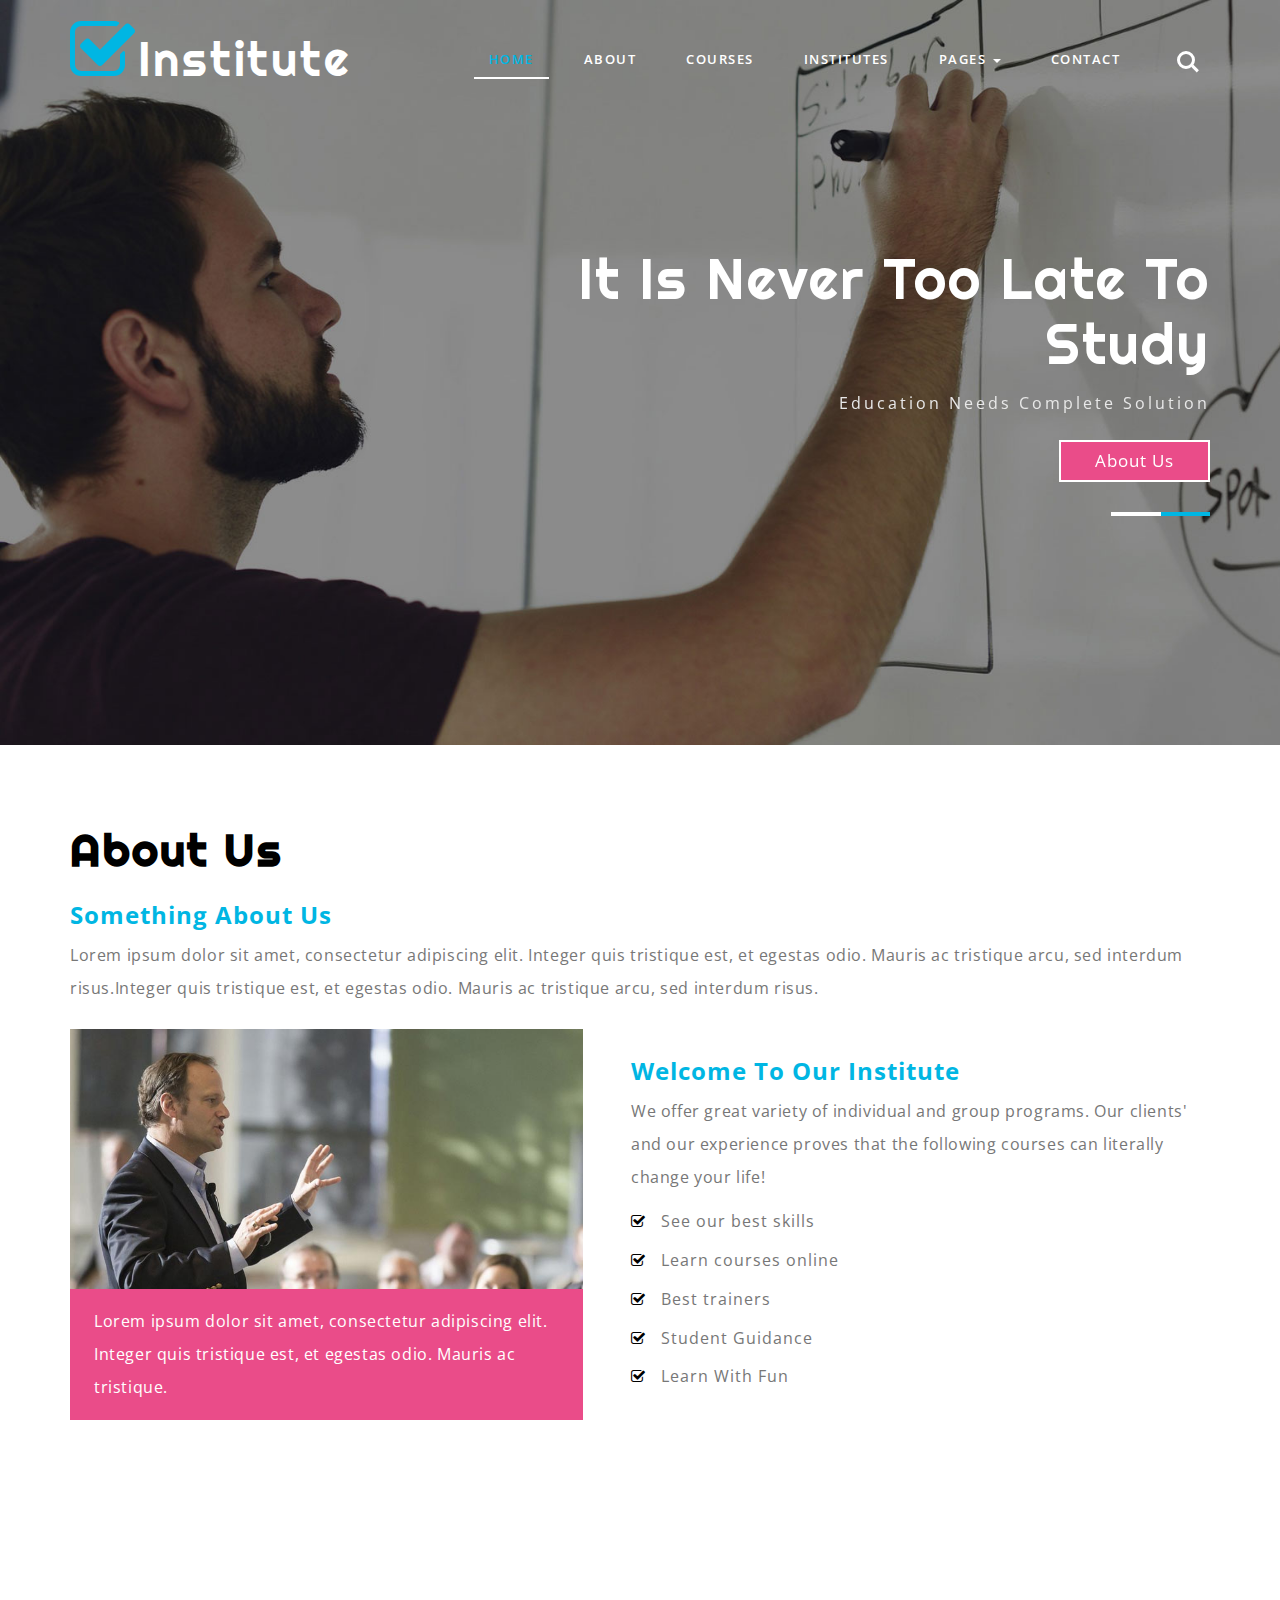
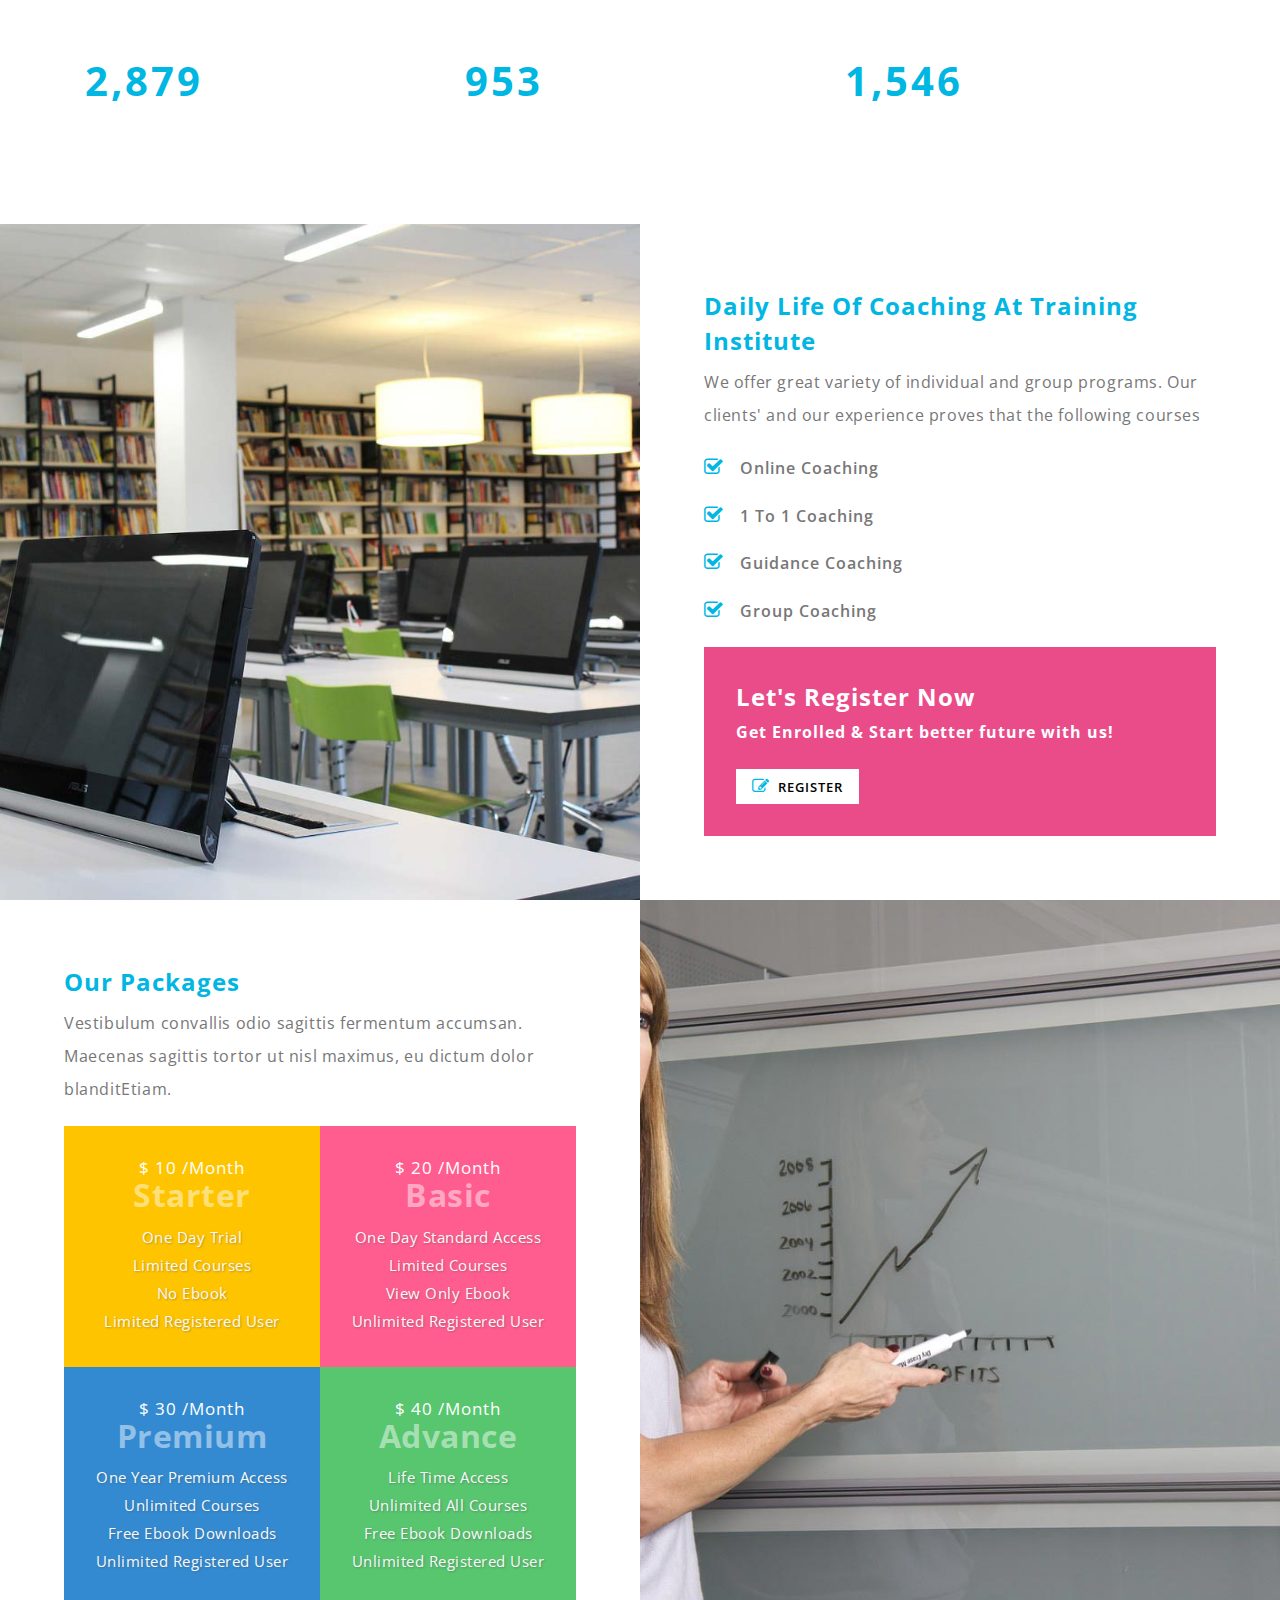
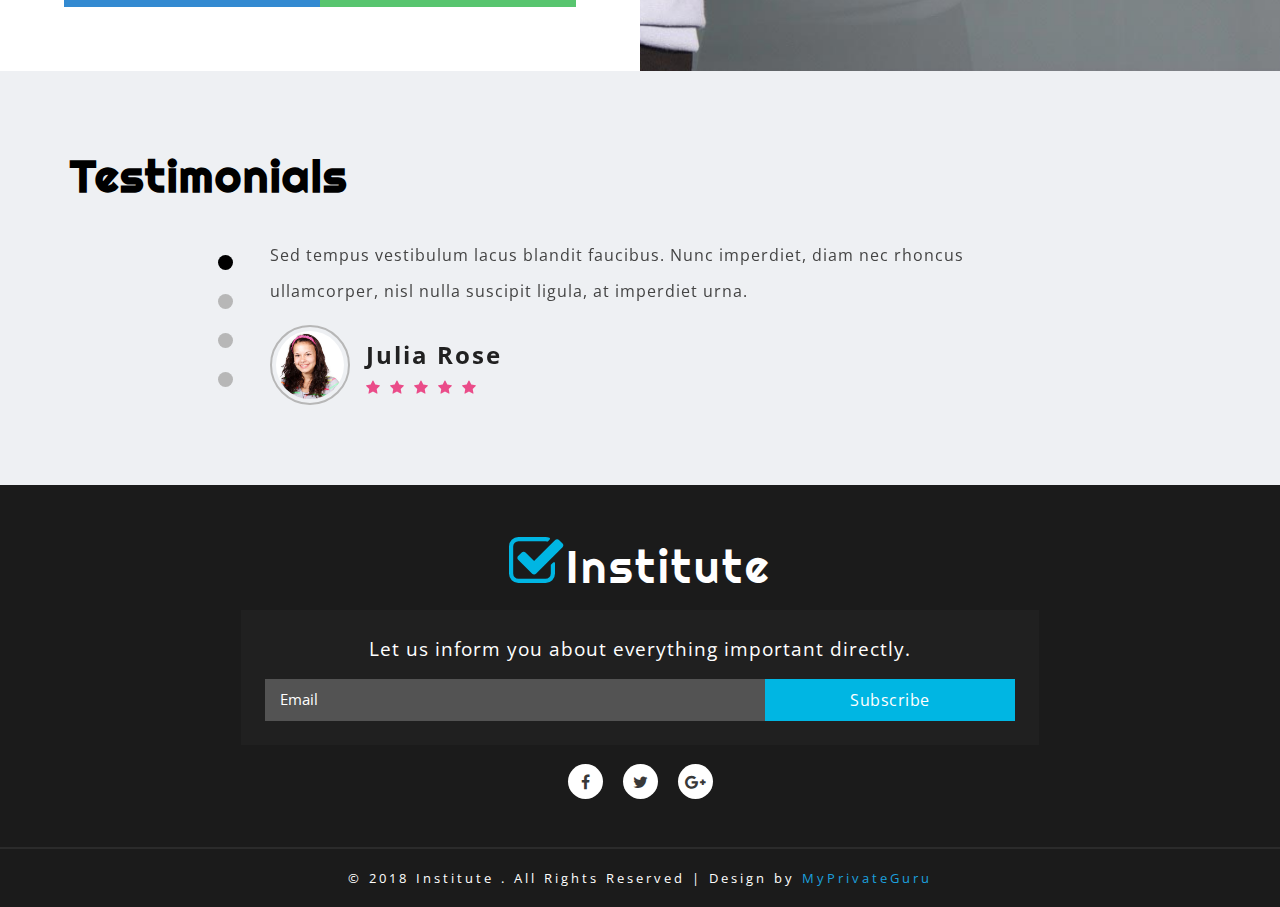
==== commit 908e3d6f: "updated" ====
--- a/on/index.html
+++ b/on/index.html
@@ -1,6 +1,6 @@
 <!--
-Author: W3layouts
-Author URL: http://w3layouts.com
+Author: MyPrivateGuru
+Author URL: http://MyPrivateGuru.github.io
 License: Creative Commons Attribution 3.0 Unported
 License URL: http://creativecommons.org/licenses/by/3.0/
 -->
@@ -8,7 +8,7 @@
 <html lang="en">
 
 <head>
-	<title>Institute an Education Category Bootstrap Responsive Website Template | Home :: w3layouts</title>
+	<title>Institute</title>
 	<!-- Meta Tags -->
 	<meta name="viewport" content="width=device-width, initial-scale=1">
 	<meta http-equiv="Content-Type" content="text/html; charset=utf-8" />
@@ -73,6 +73,8 @@
 									<ul class="dropdown-menu">
 										<li><a href="icons.html">Web Icons</a></li>
 										<li><a href="typography.html">Typography</a></li>
+										<li><a href="typography.html">Typography1</a></li>
+										<li><a href="typography.html">Typography2</a></li>
 									</ul>
 								</li>
 								<li><a href="contact.html">Contact</a></li>
@@ -467,7 +469,7 @@
 	</div>
 	<div class="copyright-w3layouts">
 		<div class="container">
-			<p>&copy; 2018 Institute . All Rights Reserved | Design by <a href="http://w3layouts.com/"> W3layouts </a></p>
+			<p>&copy; 2018 Institute . All Rights Reserved | Design by <a href="http://MyPrivateGuru.github.io/"> MyPrivateGuru </a></p>
 		</div>
 	</div>
 	<!-- //Footer -->
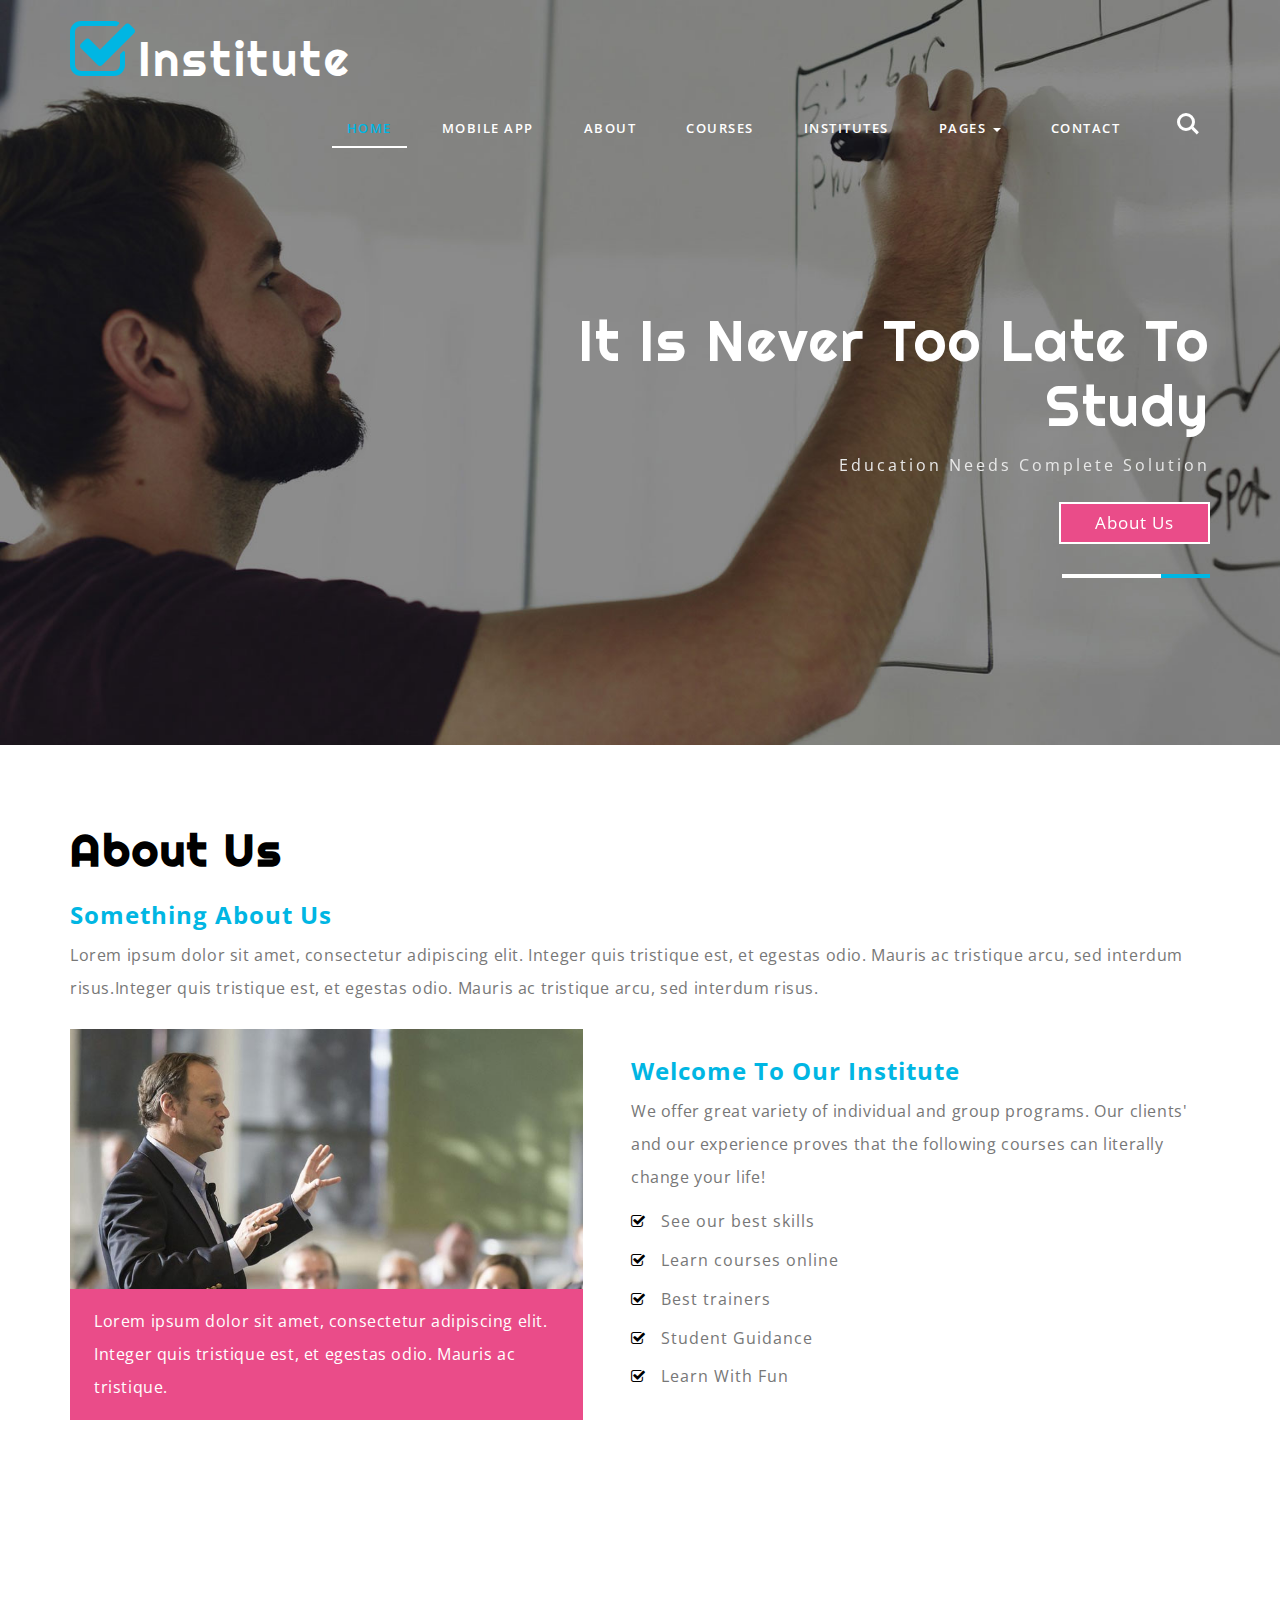
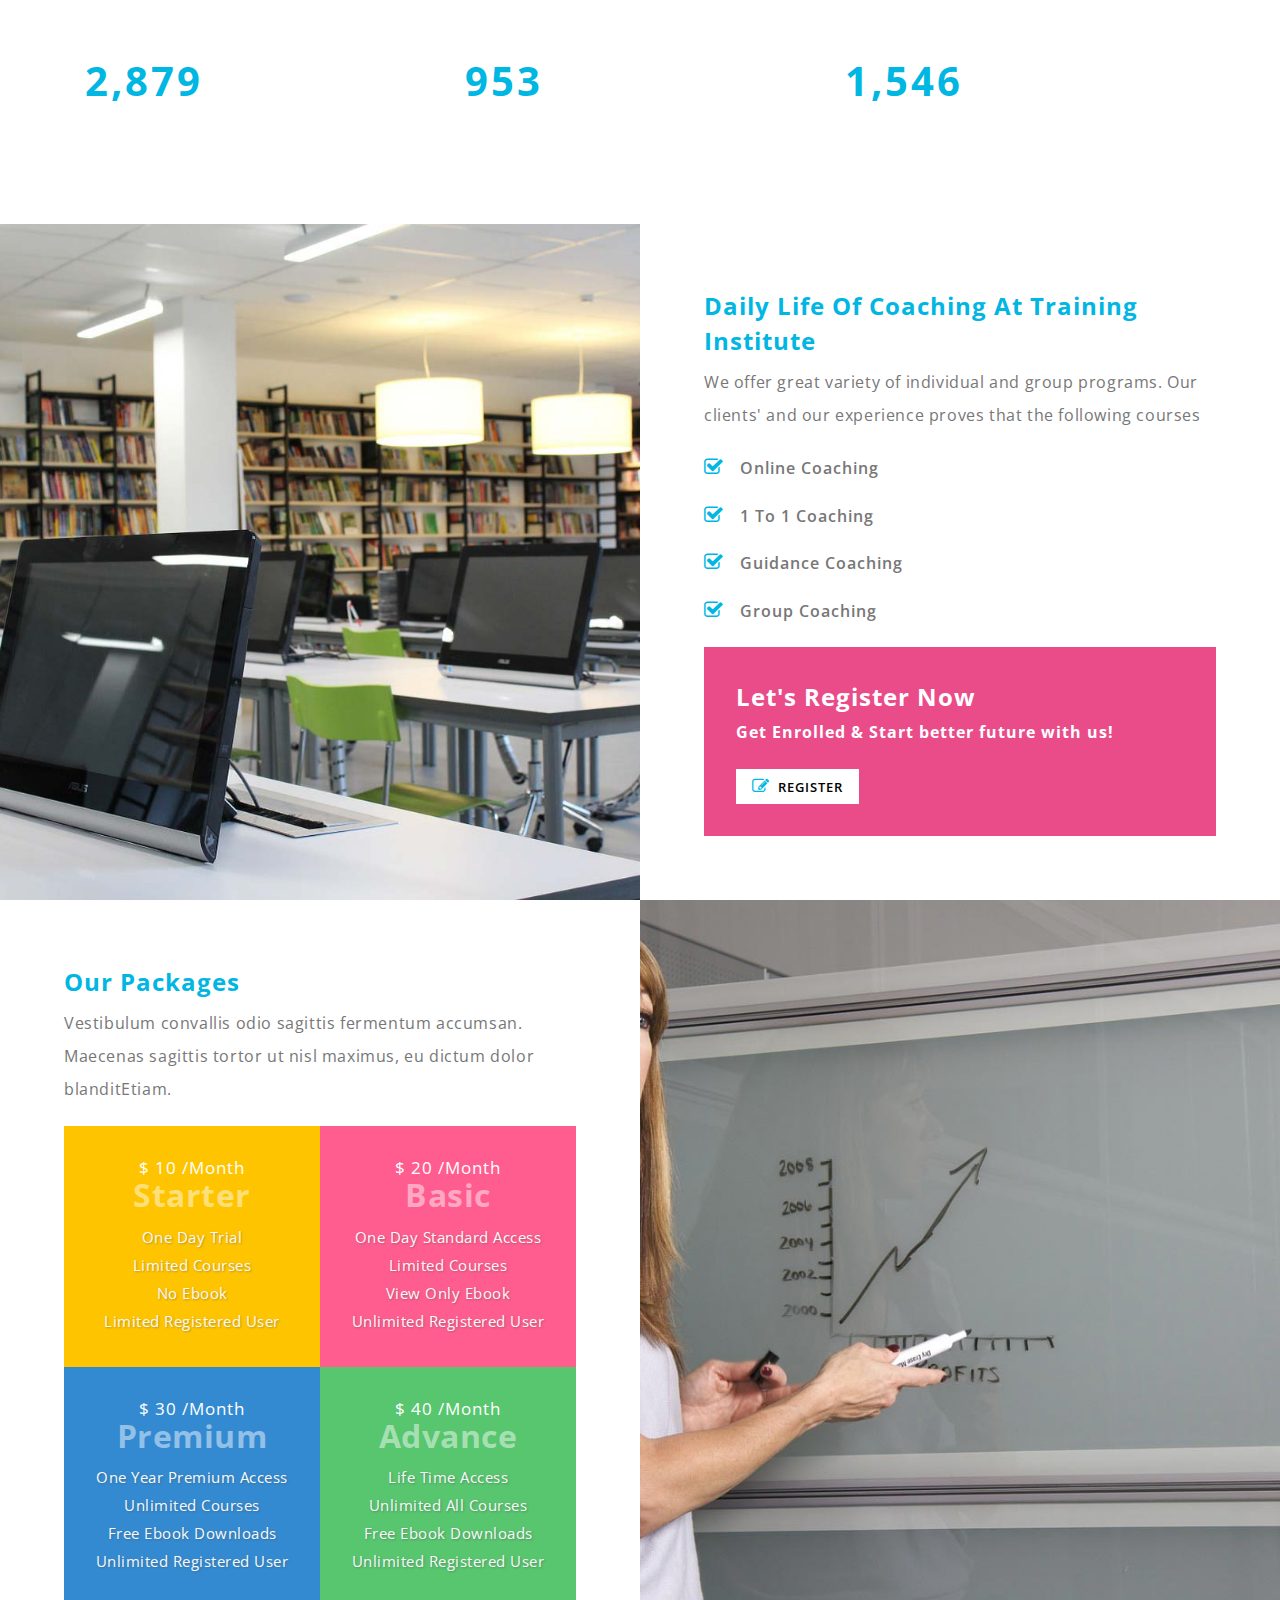
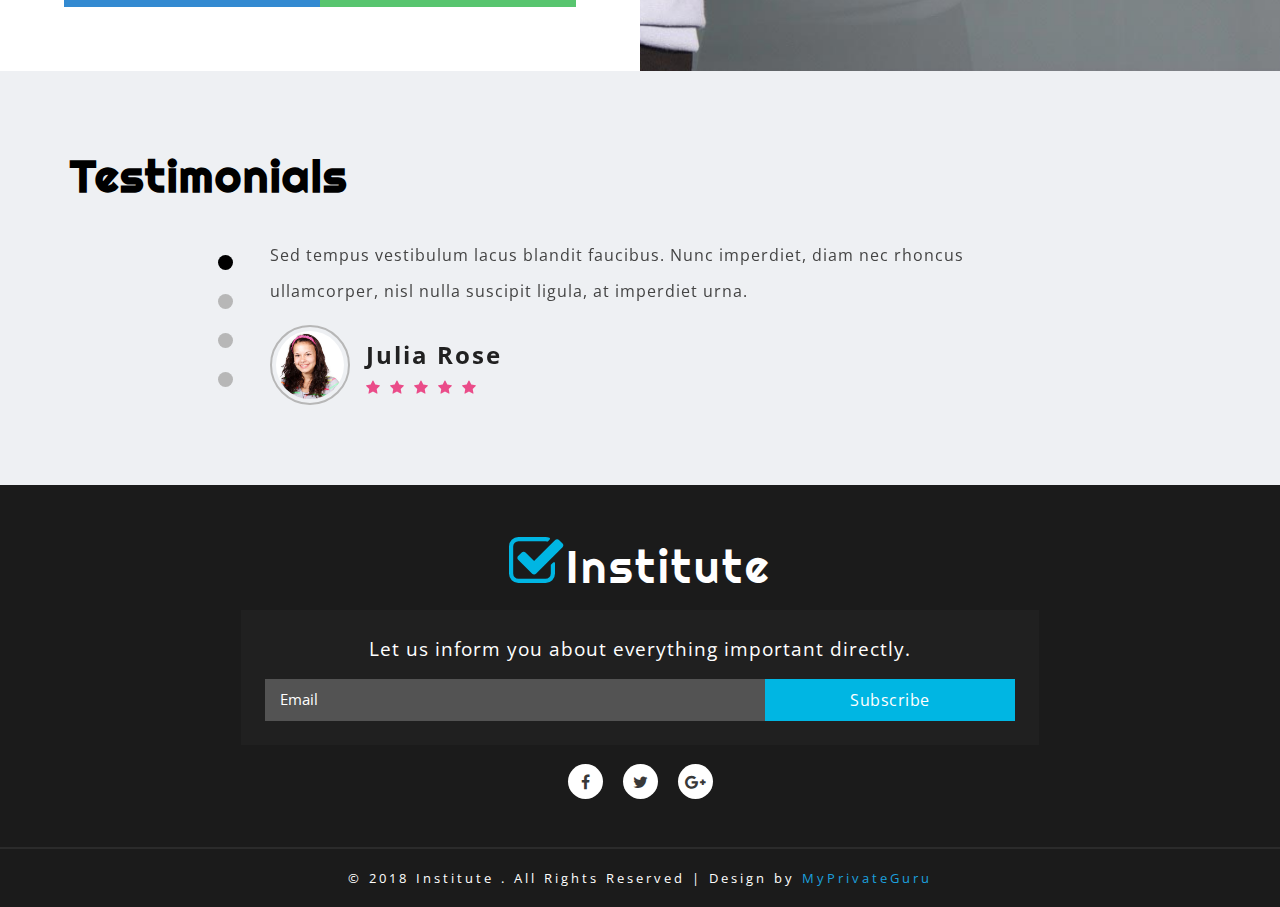
==== commit 0df961f6: "update" ====
--- a/on/index.html
+++ b/on/index.html
@@ -65,6 +65,7 @@
 						<div class="collapse navbar-collapse" id="bs-example-navbar-collapse-1">
 							<ul class="nav navbar-nav">
 								<li><a class="active" href="index.html">Home</a></li>
+								<li><a href="http://myprivateguru.github.io">Mobile App</a></li>
 								<li><a href="about.html">About</a></li>
 								<li><a href="courses.html">Courses</a></li>
 								<li><a href="institutes.html">Institutes</a></li>
@@ -121,6 +122,14 @@
 								<h3>The best learning institute</h3>
 								<p>Successful career starts with good training</p>
 								<a href="about.html">About Us</a>
+							</div>
+						</li>
+												<li>
+
+							<div class="slider-info">
+								<h3>Learning On the Android Mobile app </h3>
+								<p>At your place at your time.</p>
+								<a href="http://myprivateguru.github.io">See More</a>
 							</div>
 						</li>
 
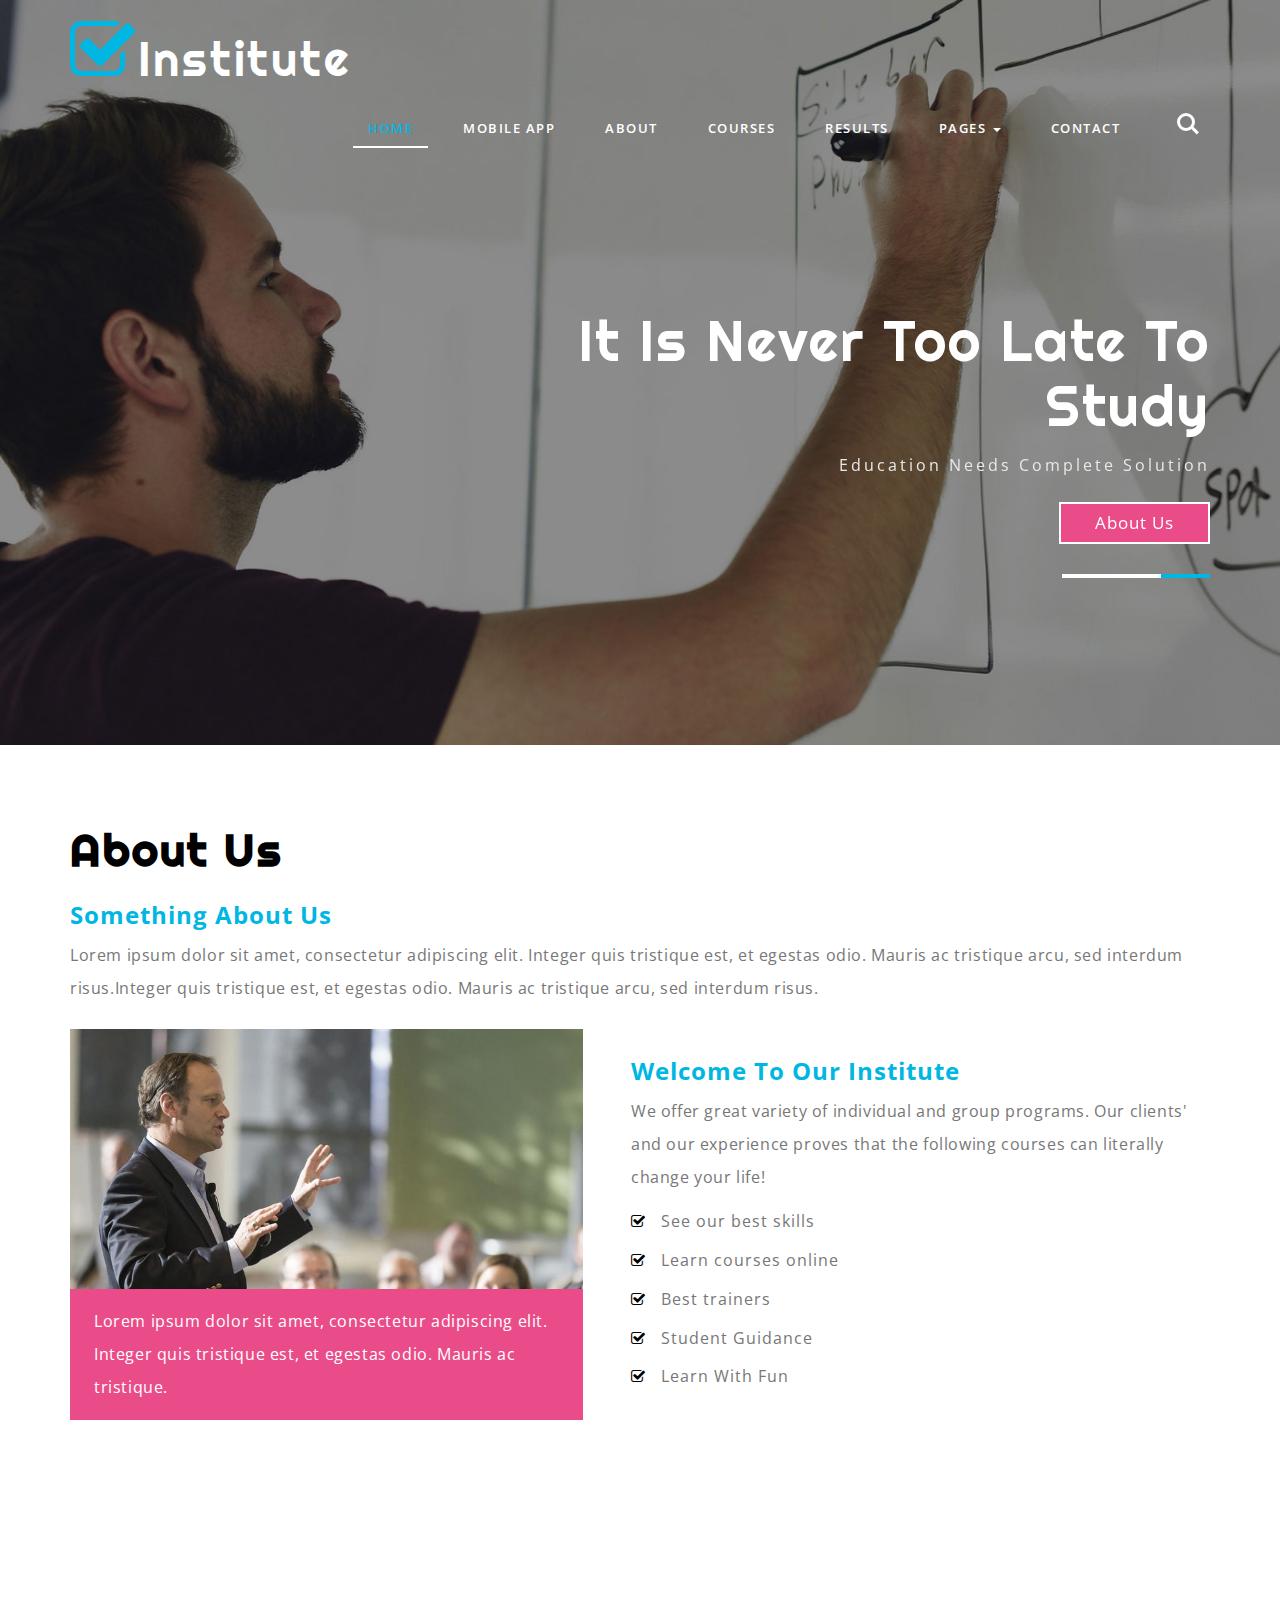
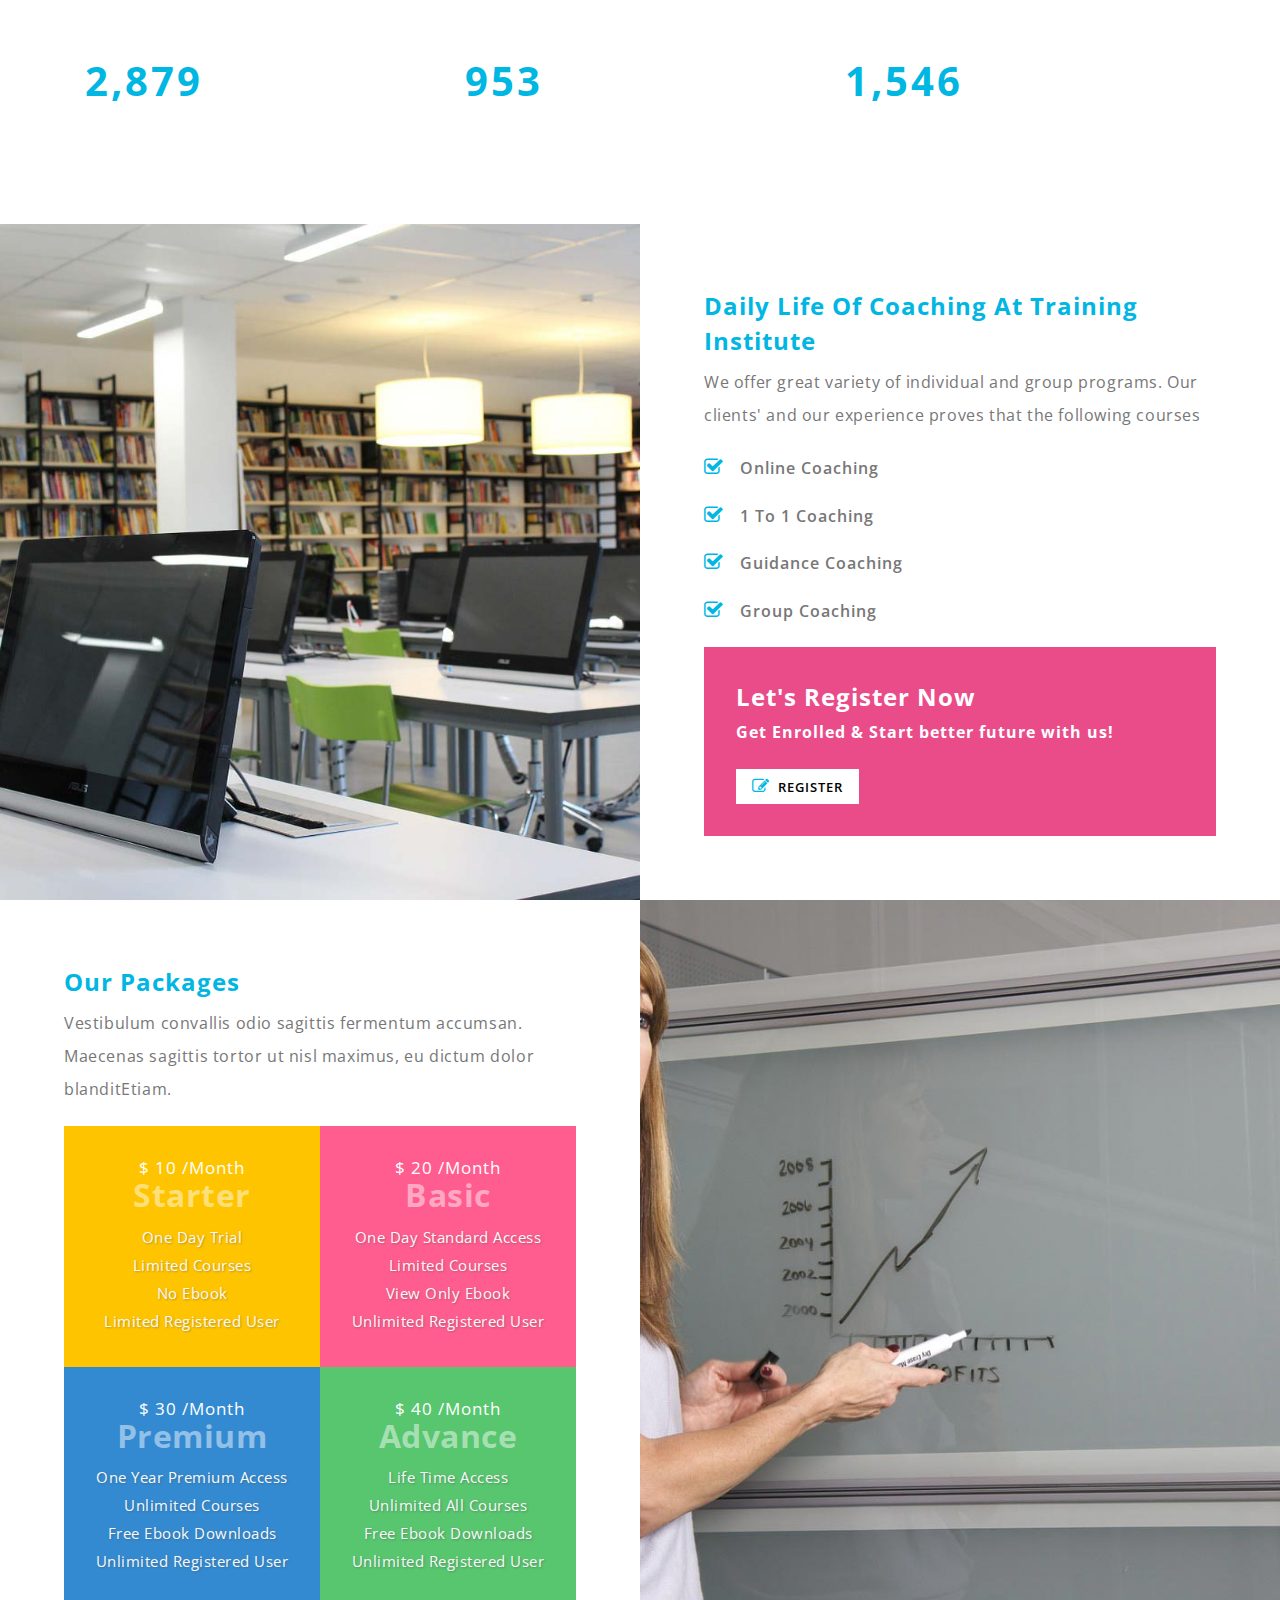
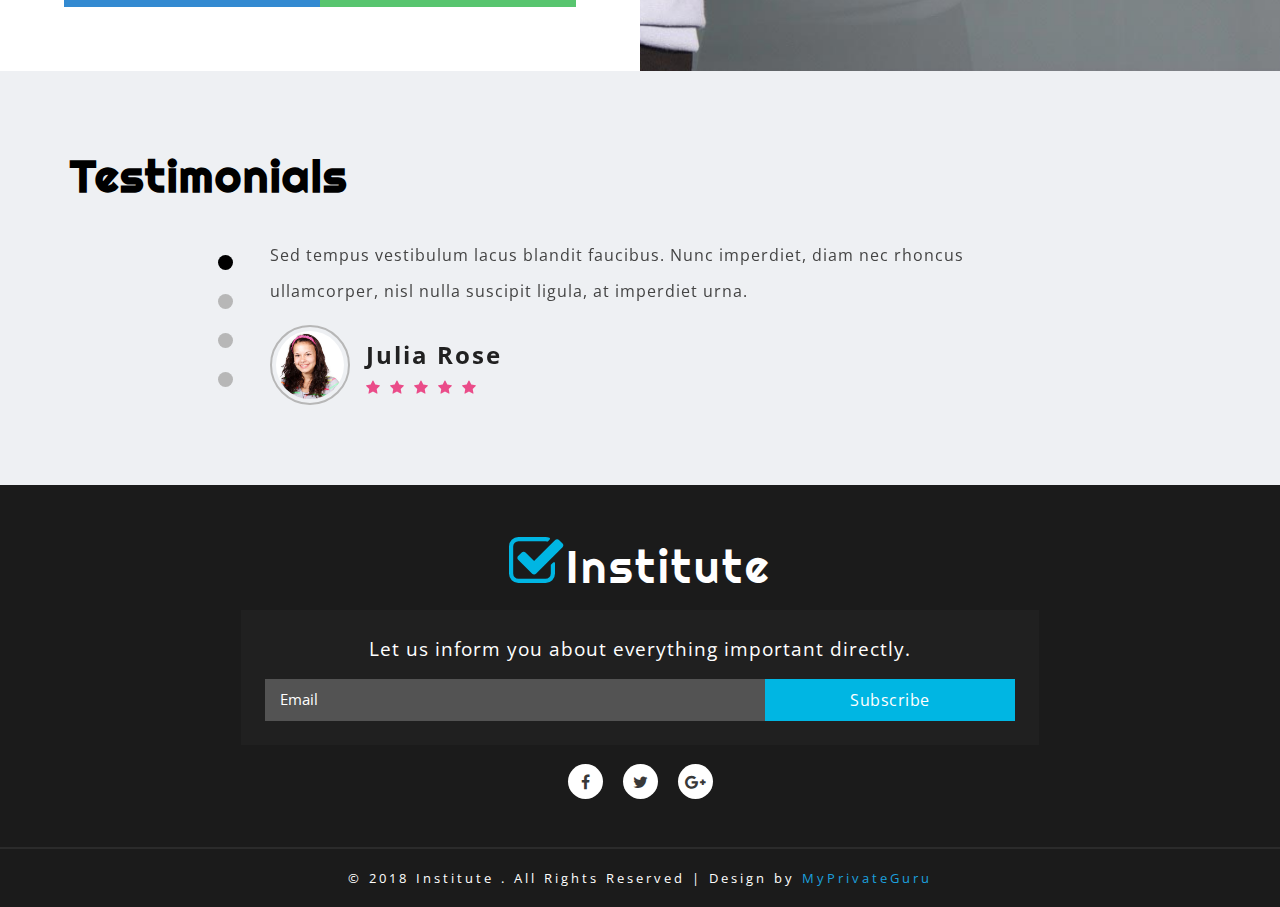
==== commit 52459bb2: "update" ====
--- a/on/index.html
+++ b/on/index.html
@@ -68,7 +68,7 @@
 								<li><a href="http://myprivateguru.github.io">Mobile App</a></li>
 								<li><a href="about.html">About</a></li>
 								<li><a href="courses.html">Courses</a></li>
-								<li><a href="institutes.html">Institutes</a></li>
+								<li><a href="institutes.html">Results</a></li>
 								<li class="dropdown">
 									<a href="#" class="dropdown-toggle" data-toggle="dropdown">Pages <b class="caret"></b></a>
 									<ul class="dropdown-menu">
@@ -121,7 +121,7 @@
 							<div class="slider-info">
 								<h3>The best learning institute</h3>
 								<p>Successful career starts with good training</p>
-								<a href="about.html">About Us</a>
+								<a href="institutes.html">Our Results</a>
 							</div>
 						</li>
 												<li>
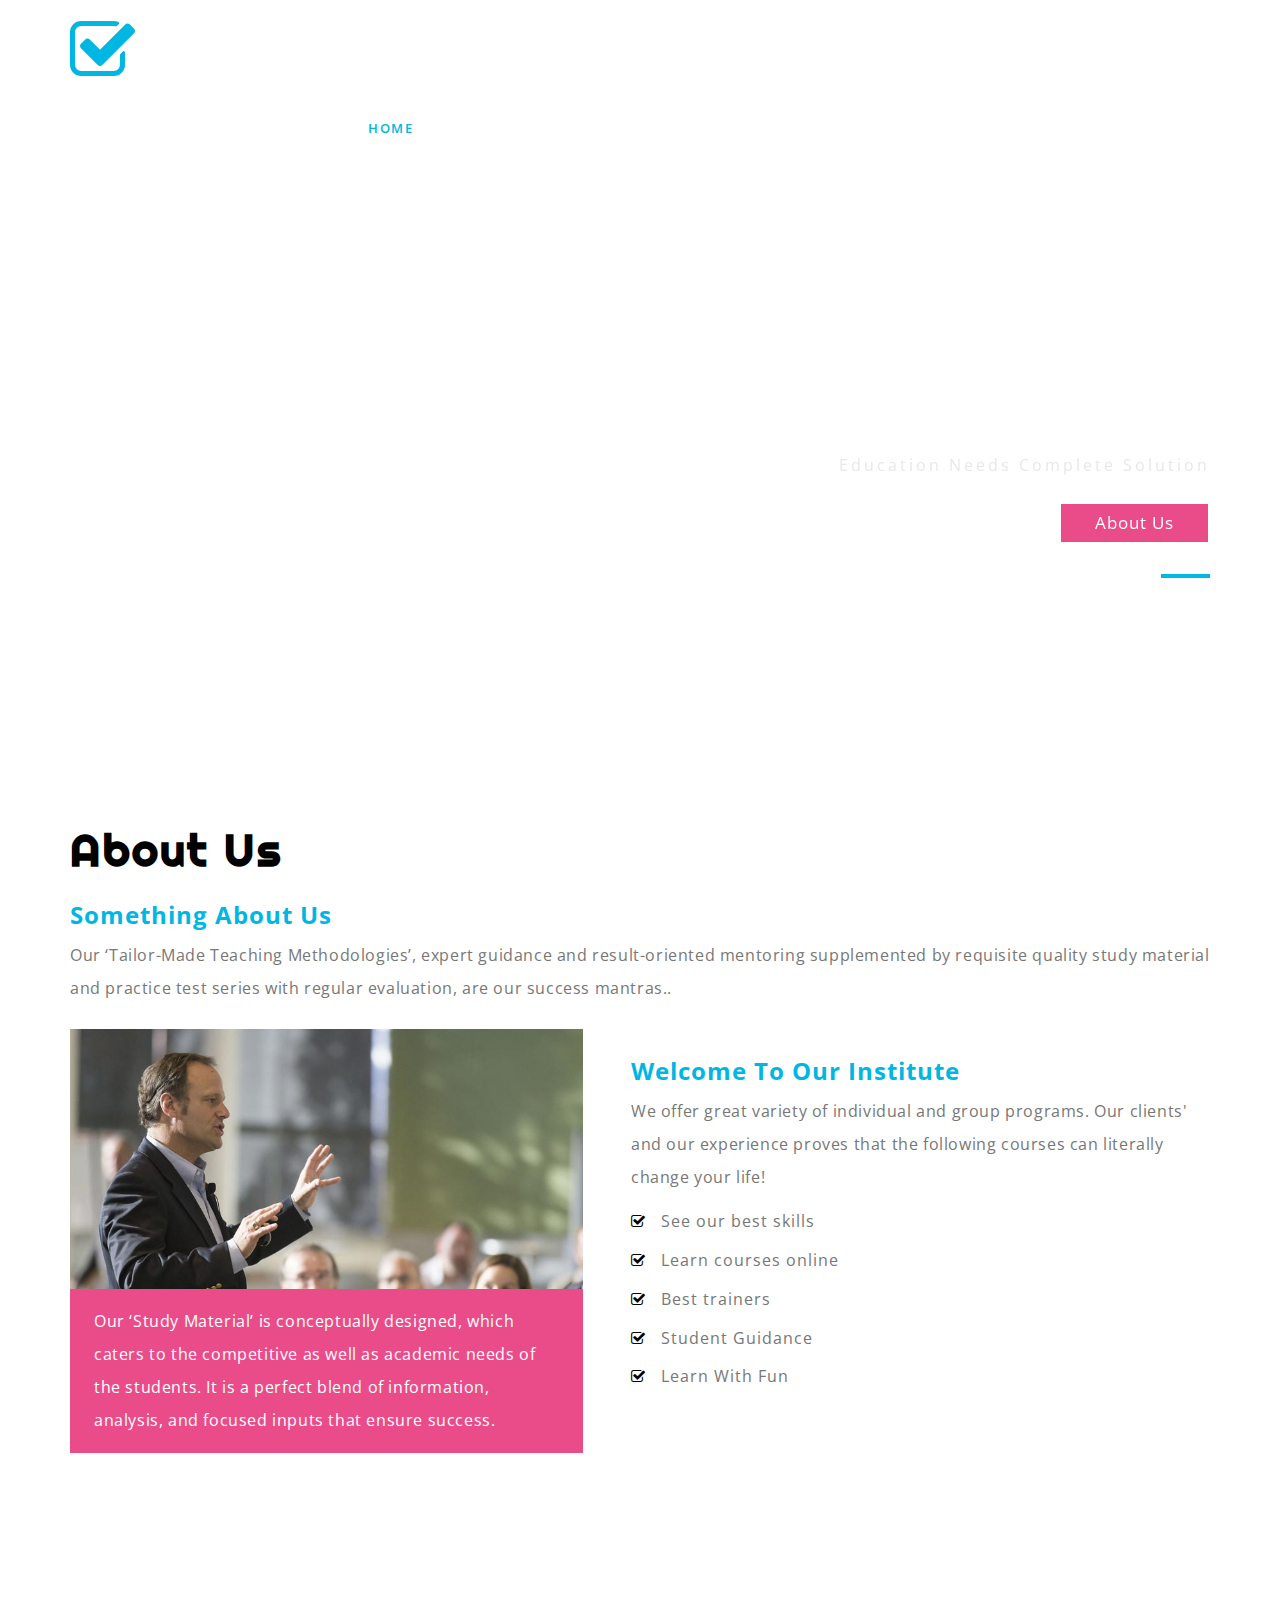
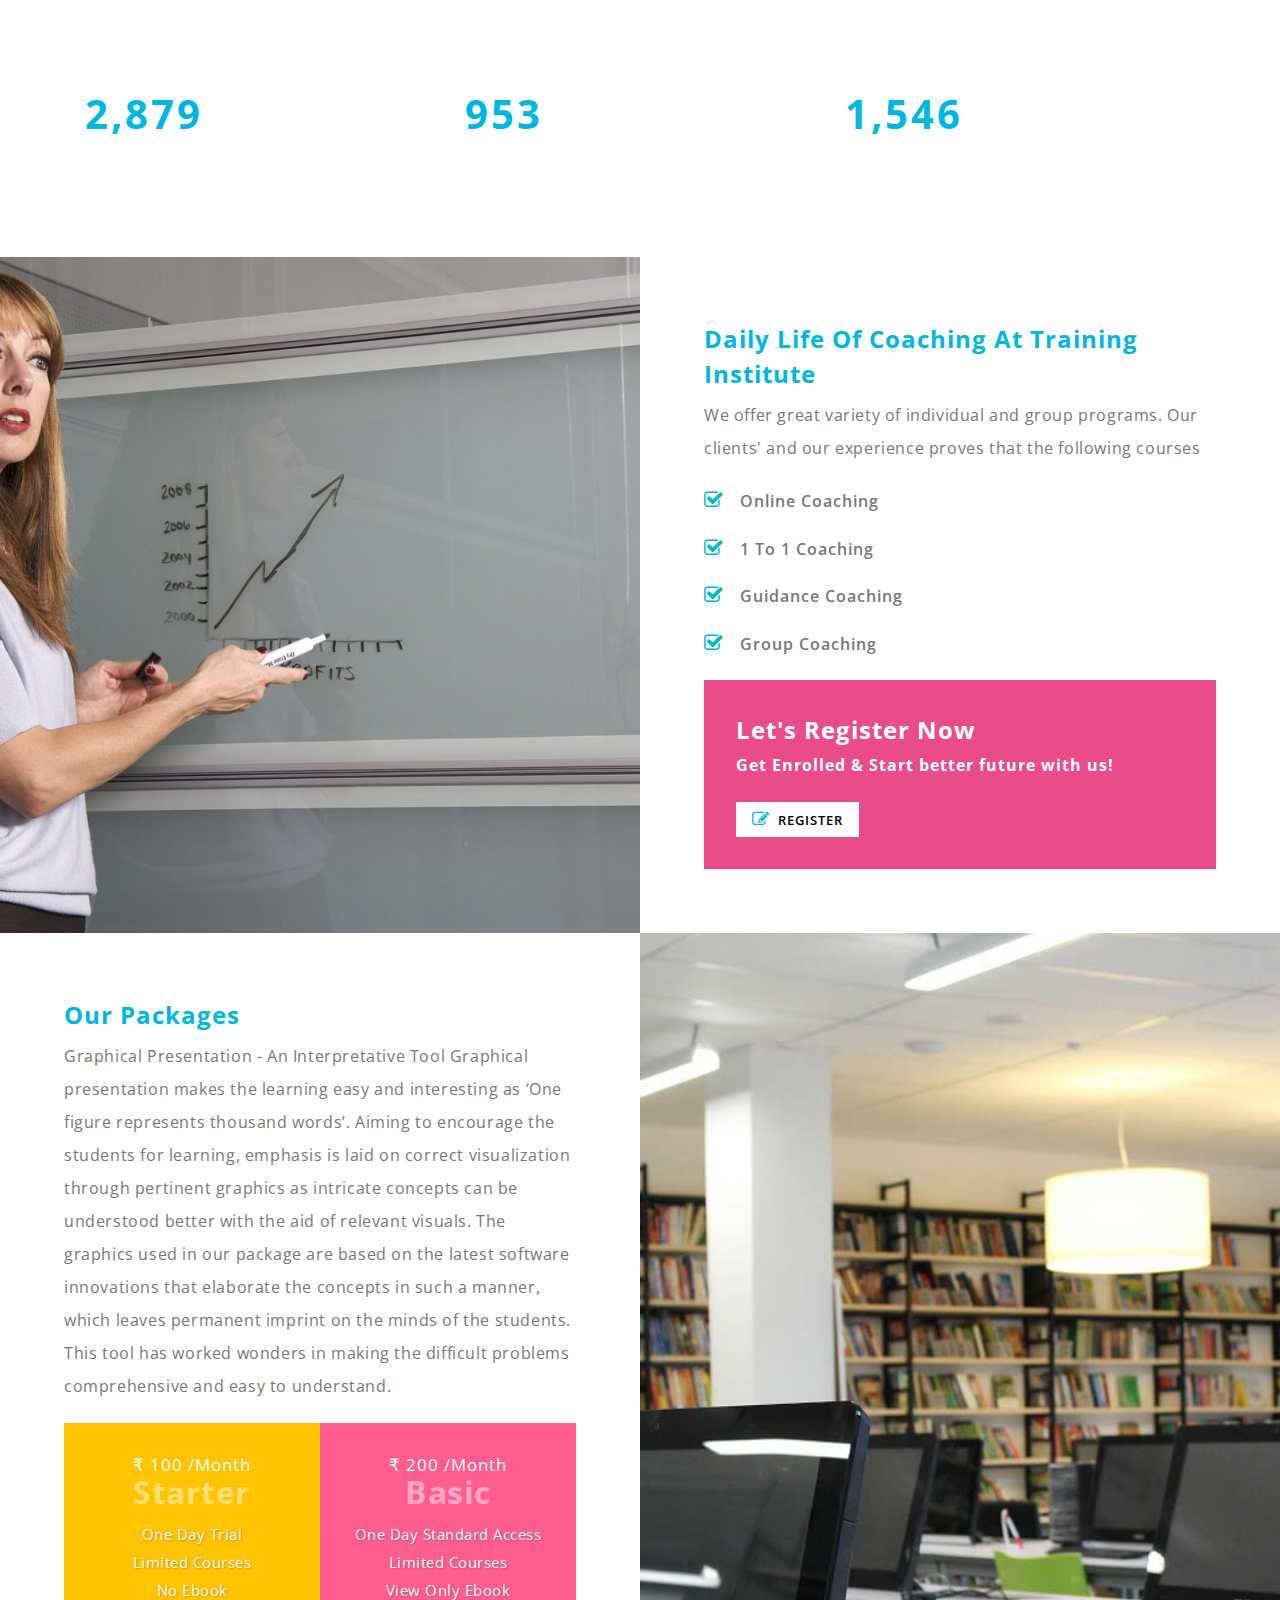
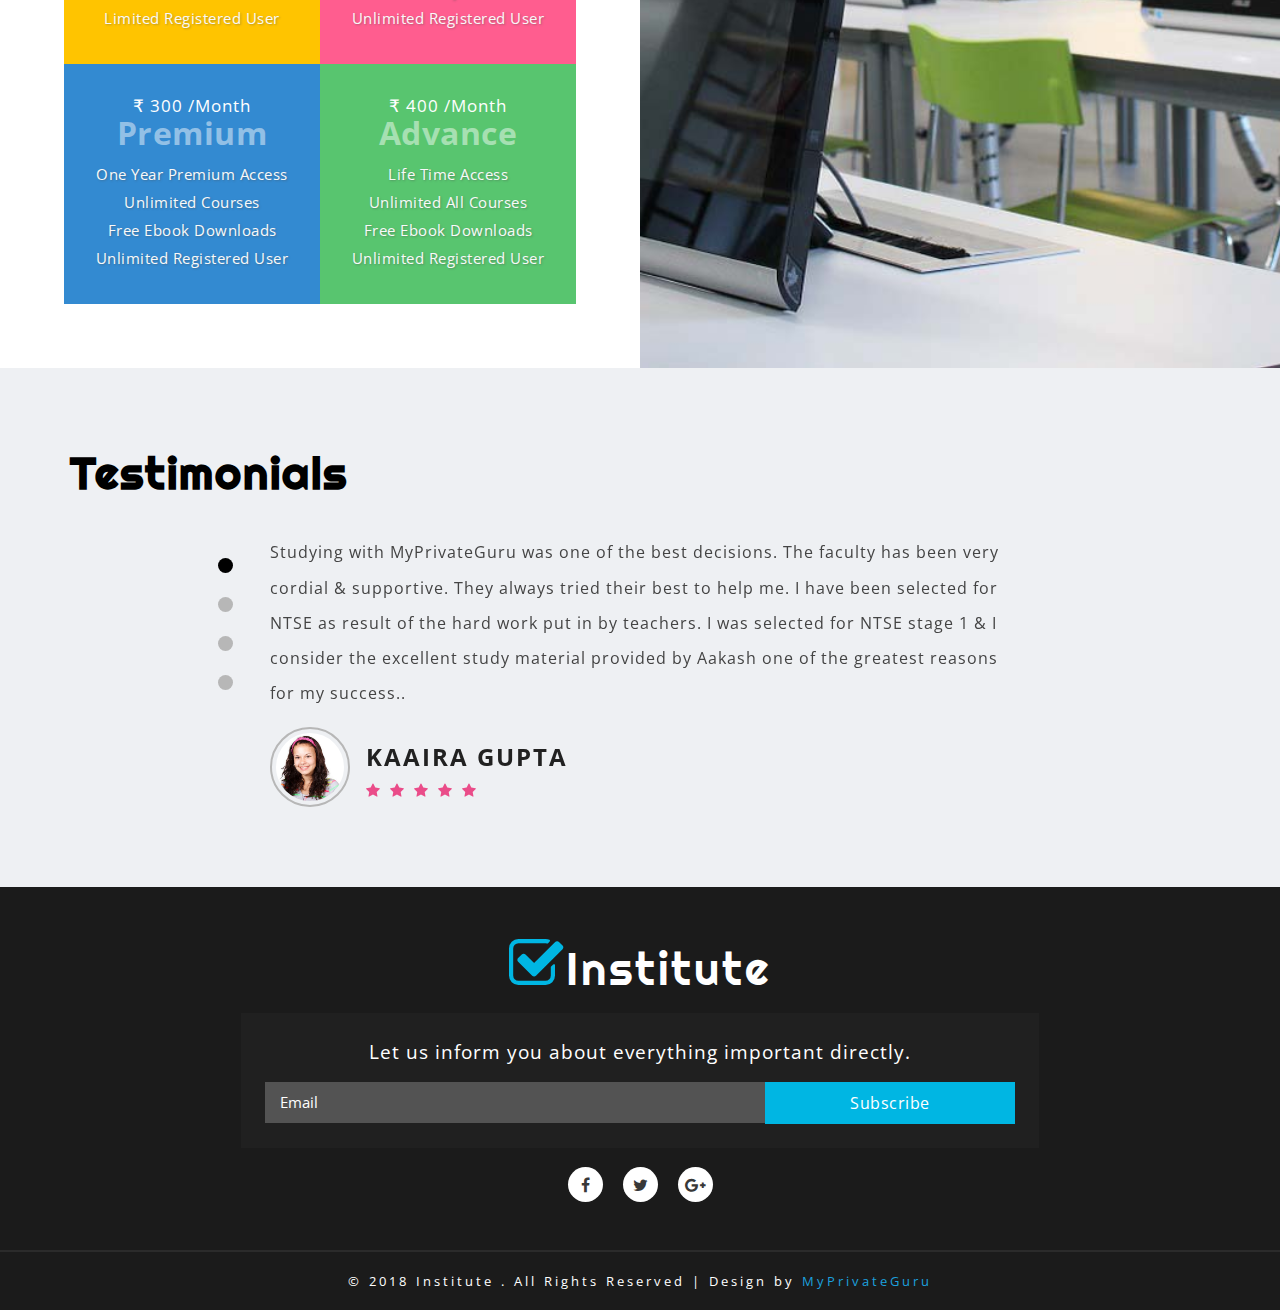
==== commit da71a7b9: "Small changes ₹" ====
--- a/on/index.html
+++ b/on/index.html
@@ -147,8 +147,7 @@
 			<h5 class="main-w3l-title">About Us</h5>
 			<div class="about-top">
 				<h3 class="subheading-wthree">Something About Us</h3>
-				<p class="paragraph-agileinfo">Lorem ipsum dolor sit amet, consectetur adipiscing elit. Integer quis tristique est, et egestas odio. Mauris ac tristique
-					arcu, sed interdum risus.Integer quis tristique est, et egestas odio. Mauris ac tristique arcu, sed interdum risus.
+				<p class="paragraph-agileinfo">Our ‘Tailor-Made Teaching Methodologies’, expert guidance and result-oriented mentoring supplemented by requisite quality study material and practice test series with regular evaluation, are our success mantras..
 				</p>
 			</div>
 			<div class="about-main">
@@ -156,7 +155,7 @@
 					<div class="about-img">
 					</div>
 					<div class="about-bottom">
-						<p class="paragraph-agileinfo white-clr">Lorem ipsum dolor sit amet, consectetur adipiscing elit. Integer quis tristique est, et egestas odio. Mauris ac tristique.</p>
+						<p class="paragraph-agileinfo white-clr">Our ‘Study Material’ is conceptually designed, which caters to the competitive as well as academic needs of the students. It is a perfect blend of information, analysis, and focused inputs that ensure success.</p>
 					</div>
 				</div>
 
@@ -231,10 +230,11 @@
 		<div class="services-grids">
 			<div class="services-info bottom-services">
 				<h3 class="subheading-wthree">Our Packages</h3>
-				<p class="paragraph-agileinfo">Vestibulum convallis odio sagittis fermentum accumsan. Maecenas sagittis tortor ut nisl maximus, eu dictum dolor blanditEtiam.</p>
+				<p class="paragraph-agileinfo">Graphical Presentation - An Interpretative Tool
+Graphical presentation makes the learning easy and interesting as ‘One figure represents thousand words’. Aiming to encourage the students for learning, emphasis is laid on correct visualization through pertinent graphics as intricate concepts can be understood better with the aid of relevant visuals. The graphics used in our package are based on the latest software innovations that elaborate the concepts in such a manner, which leaves permanent imprint on the minds of the students. This tool has worked wonders in making the difficult problems comprehensive and easy to understand.</p>
 				<div class="serv-inner1">
 					<div class="serv-left">
-						<h6><span>$ 10	/Month</span>Starter</h6>
+						<h6><span>₹ 100	/Month</span>Starter</h6>
 						<ul>
 							<li>One Day Trial</li>
 							<li>Limited Courses</li>
@@ -243,7 +243,7 @@
 						</ul>
 					</div>
 					<div class="serv-right">
-						<h6><span>$ 20	/Month</span>Basic</h6>
+						<h6><span>₹ 200	/Month</span>Basic</h6>
 						<ul>
 							<li>One Day Standard Access</li>
 							<li>Limited Courses</li>
@@ -254,7 +254,7 @@
 				</div>
 				<div class="serv-inner2">
 					<div class="serv-left">
-						<h6><span>$ 30	/Month</span>Premium</h6>
+						<h6><span>₹ 300	/Month</span>Premium</h6>
 						<ul>
 							<li>One Year Premium Access</li>
 							<li>Unlimited Courses</li>
@@ -263,7 +263,7 @@
 						</ul>
 					</div>
 					<div class="serv-right">
-						<h6><span>$ 40	/Month</span>Advance</h6>
+						<h6><span>₹ 400	/Month</span>Advance</h6>
 						<ul>
 							<li>Life Time Access</li>
 							<li>Unlimited All Courses</li>
@@ -290,18 +290,19 @@
 					<div class="signin-form profile">
 						<h3 class="register-title">Register</h3>
 						<div class="login-form">
-							<form action="#" method="post">
+
+							<form action="let.php" method="post">
 								<div class="fields-main">
 									<div class="fields">
-										<input type="text" name="name" placeholder="Username" required="">
+										<input type="text" name="name" placeholder="Name" required="">
 									</div>
 									<div class="fields">
-										<input type="email" name="email" placeholder="Email" required="">
+										<input type="text" name="Number" placeholder="Whatsapp Number" required="">
 									</div>
 								</div>
 								<div class="fields-main">
 									<div class="fields">
-										<input type="text" name="Number" placeholder="Number" required="">
+									    <input type="email" name="email" placeholder="Email" required="">										
 									</div>
 									<div class="fields">
 										<input type="text" name="Address" placeholder="Address" required="">
@@ -312,25 +313,26 @@
 										<input type="text" name="Last/Current educational status" placeholder="Last/Current educational status" required="">
 									</div>
 									<div class="fields">
-										<input type="text" name="Website" placeholder="Website(if any)" required="">
+										<input type="text" name="Website" placeholder="Reference if any" required="">
 									</div>
 								</div>
 								<div class="fields">
 									<select id="country" onchange="change_country(this.value)" class="frm-field required sect">
 										<option value="">Select course</option>
-										<option value="">Office</option>
-										<option value="">Web design</option>
-										<option value="">Web development</option>
-										<option value="">Net working</option>
-										<option value="">Linux</option>
+										<option value="">IIT/NEET Foundation</option>
+										<option value="">IIT JEE</option>
+										<option value="">NEET</option>
+										<option value="">Board</option>
+										<option value="">Other</option>
 									</select>
 								</div>
 								<div class="fields">
 									<select id="country1" onchange="change_country(this.value)" class="frm-field required sect">
-										<option value="">Class time</option>
-										<option value="">Morning</option>
-										<option value="">Evening</option>
-										<option value="">Custom</option>
+										<option value="">Class Mode</option>
+										<option value="">Students' Home</option>
+										<option value="">Tutors Home</option>
+										<option value="">Group Tuition</option>
+										<option value="">Other</option>
 									</select>
 								</div>
 								<div class="radio-section">
@@ -338,19 +340,20 @@
 									<ul class="radio-buttons">
 										<li>
 											<input type="radio" id="a-option" name="selector1">
-											<label for="a-option">Full day</label>
+											<label for="a-option">Full Syllabus</label>
 											<div class="check"></div>
 										</li>
 										<li>
 											<input type="radio" id="b-option" name="selector1">
-											<label for="b-option">Half day</label>
+											<label for="b-option">During Exam Only </label>
 											<div class="check">
 												<div class="inside"></div>
 											</div>
 										</li>
 									</ul>
 									<div class="clearfix"></div>
-								</div>
+								</div>	
+                                							
 								<input type="submit" value="Submit">
 							</form>
 						</div>
@@ -370,11 +373,10 @@
 					<ul class="slides">
 						<li>
 							<div class="testimonial-agileits-w3layouts">
-								<p>Sed tempus vestibulum lacus blandit faucibus. Nunc imperdiet, diam nec rhoncus ullamcorper, nisl nulla suscipit ligula,
-									at imperdiet urna. </p>
+								<p>Studying with MyPrivateGuru was one of the best decisions. The faculty has been very cordial & supportive. They always tried their best to help me. I have been selected for NTSE as result of the hard work put in by teachers. I was selected for NTSE stage 1 & I consider the excellent study material provided by Aakash one of the greatest reasons for my success.. </p>
 								<img src="images/t1.jpg" alt=" " class="img-responsive">
 								<div class="test-name">
-									<h5>Julia Rose</h5>
+									<h5>KAAIRA GUPTA</h5>
 									<div class="rating-icons">
 										<span class="fa fa-star" aria-hidden="true"></span>
 										<span class="fa fa-star" aria-hidden="true"></span>
@@ -388,11 +390,12 @@
 						</li>
 						<li>
 							<div class="testimonial-agileits-w3layouts">
-								<p>Sed tempus vestibulum lacus blandit faucibus. Nunc imperdiet, diam nec rhoncus ullamcorper, nisl nulla suscipit ligula,
-									at imperdiet urna. </p>
+								<p>I am preparing here for NEET(Medical) + class 11th + Integrated (School+ College), am very happy with their faculties. Class timing is morning 9:30 am to 5 pm everyday PCMB AND TEST.
+Thanks for sharing knowledge and guidance. I am definitely recommend you for admission .
+Thanks MyPrivateGuru Team once again.. </p>
 								<img src="images/t2.jpg" alt=" " class="img-responsive">
 								<div class="test-name">
-									<h5>Jahnatan Smith</h5>
+									<h5>Sakshi</h5>
 									<div class="rating-icons">
 										<span class="fa fa-star" aria-hidden="true"></span>
 										<span class="fa fa-star" aria-hidden="true"></span>
@@ -406,11 +409,12 @@
 						</li>
 						<li>
 							<div class="testimonial-agileits-w3layouts">
-								<p>Sed tempus vestibulum lacus blandit faucibus. Nunc imperdiet, diam nec rhoncus ullamcorper, nisl nulla suscipit ligula,
-									at imperdiet urna. </p>
+								<p>Best IItian faculty , study material and test series, I am very very satisfied the teaching methods of the MyPrivateGuru team.
+Join this institute really if u want to be successful in your life.
+Thanks sir for sharing your experience and knowledge. </p>
 								<img src="images/t3.jpg" alt=" " class="img-responsive">
 								<div class="test-name">
-									<h5>Rosalind Cloer</h5>
+									<h5>Rohini</h5>
 									<div class="rating-icons">
 										<span class="fa fa-star" aria-hidden="true"></span>
 										<span class="fa fa-star" aria-hidden="true"></span>
@@ -424,11 +428,12 @@
 						</li>
 						<li>
 							<div class="testimonial-agileits-w3layouts">
-								<p>Sed tempus vestibulum lacus blandit faucibus. Nunc imperdiet, diam nec rhoncus ullamcorper, nisl nulla suscipit ligula,
-									at imperdiet urna. </p>
+								<p>Best IItian faculty , study material and test series, I am very very satisfied the teaching methods of the MyPrivateGuru team.
+Join this institute really if u want to be successful in your life.
+Thanks sir for sharing your experience and knowledge. </p>
 								<img src="images/t4.jpg" alt=" " class="img-responsive">
 								<div class="test-name">
-									<h5>Amie Bublitz</h5>
+									<h5>Aboli </h5>
 									<div class="rating-icons">
 										<span class="fa fa-star" aria-hidden="true"></span>
 										<span class="fa fa-star" aria-hidden="true"></span>
--- a/on/css/style.css
+++ b/on/css/style.css
@@ -546,7 +546,7 @@
 /*-- //header --*/
 
 .banner {
-	background: url(../images/banner.jpg)no-repeat 0px 0px;
+	background: url(../images/banner1.jpg)no-repeat 0px 0px;
 	-webkit-background-size: cover;
 	-moz-background-size: cover;
 	-o-background-size: cover;
@@ -3438,4 +3438,4 @@
 }
 
 
-/*--responsive--*/+/*--responsive--*/
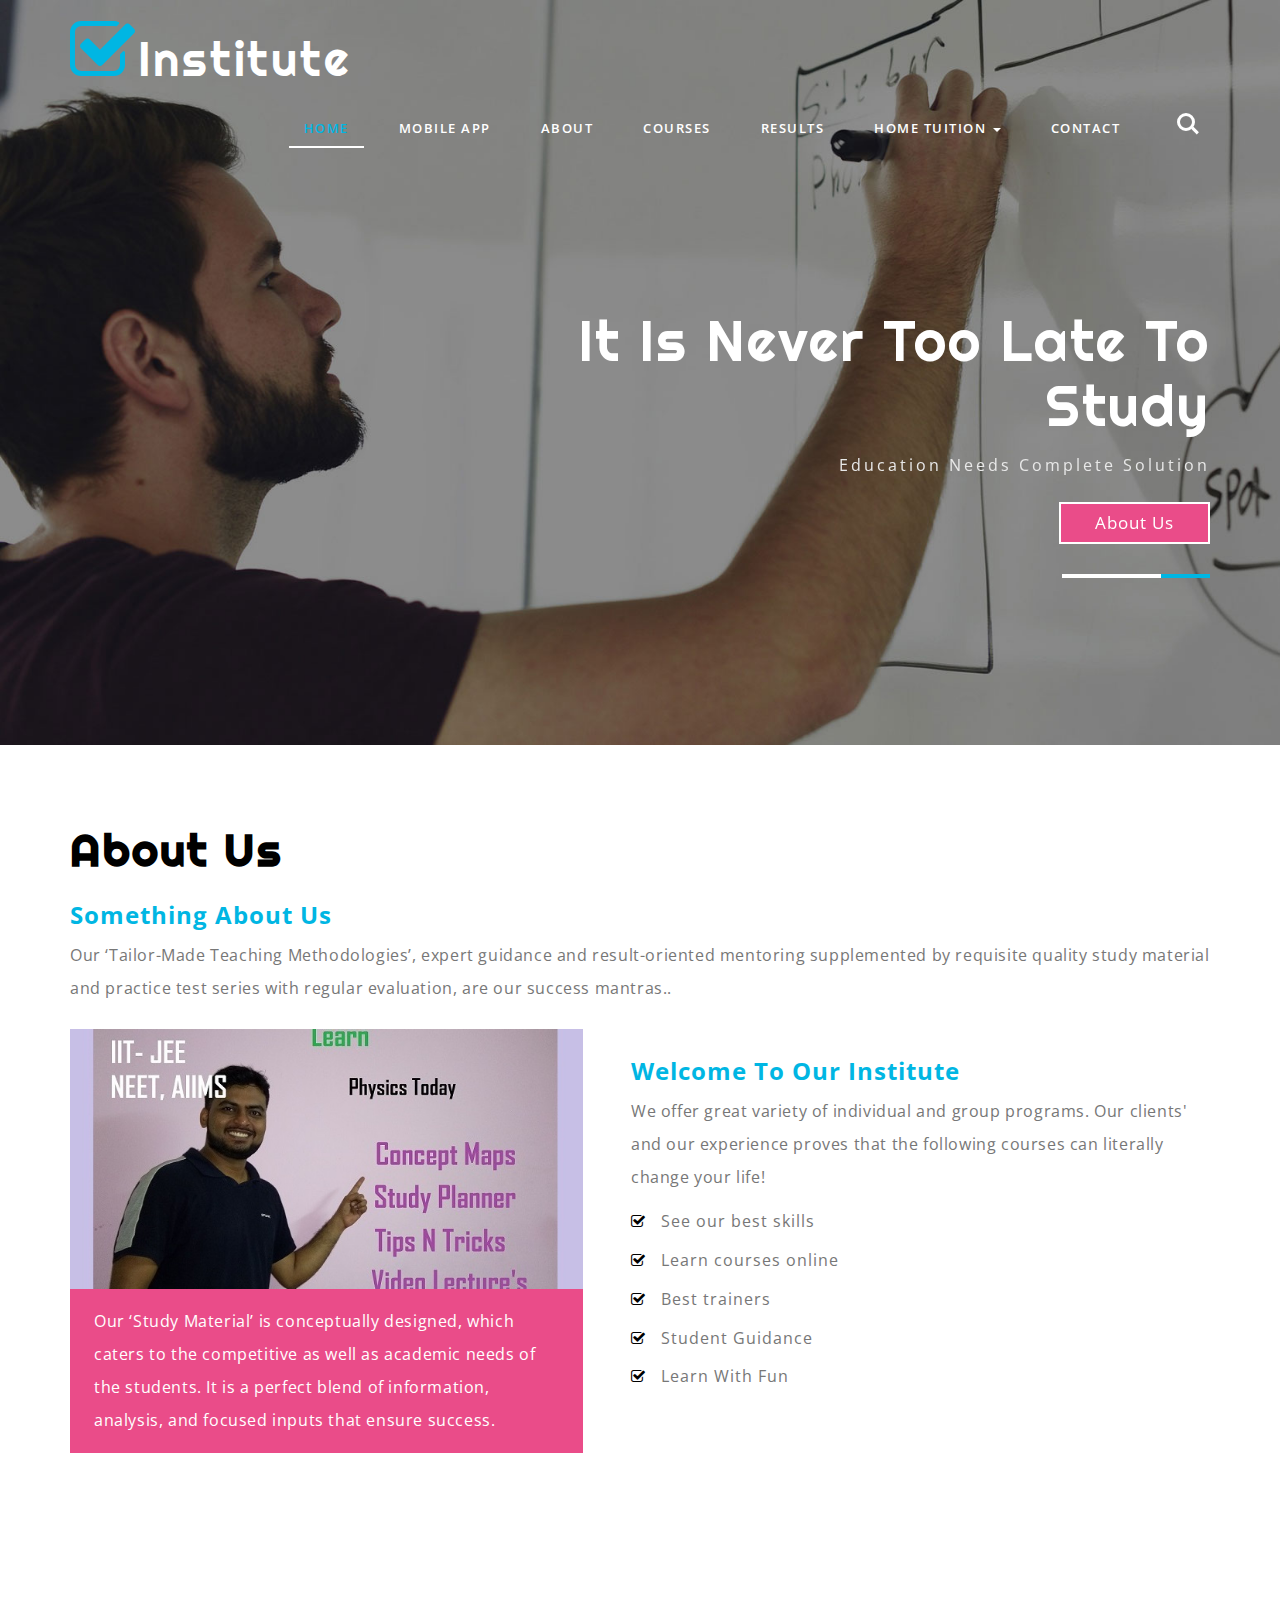
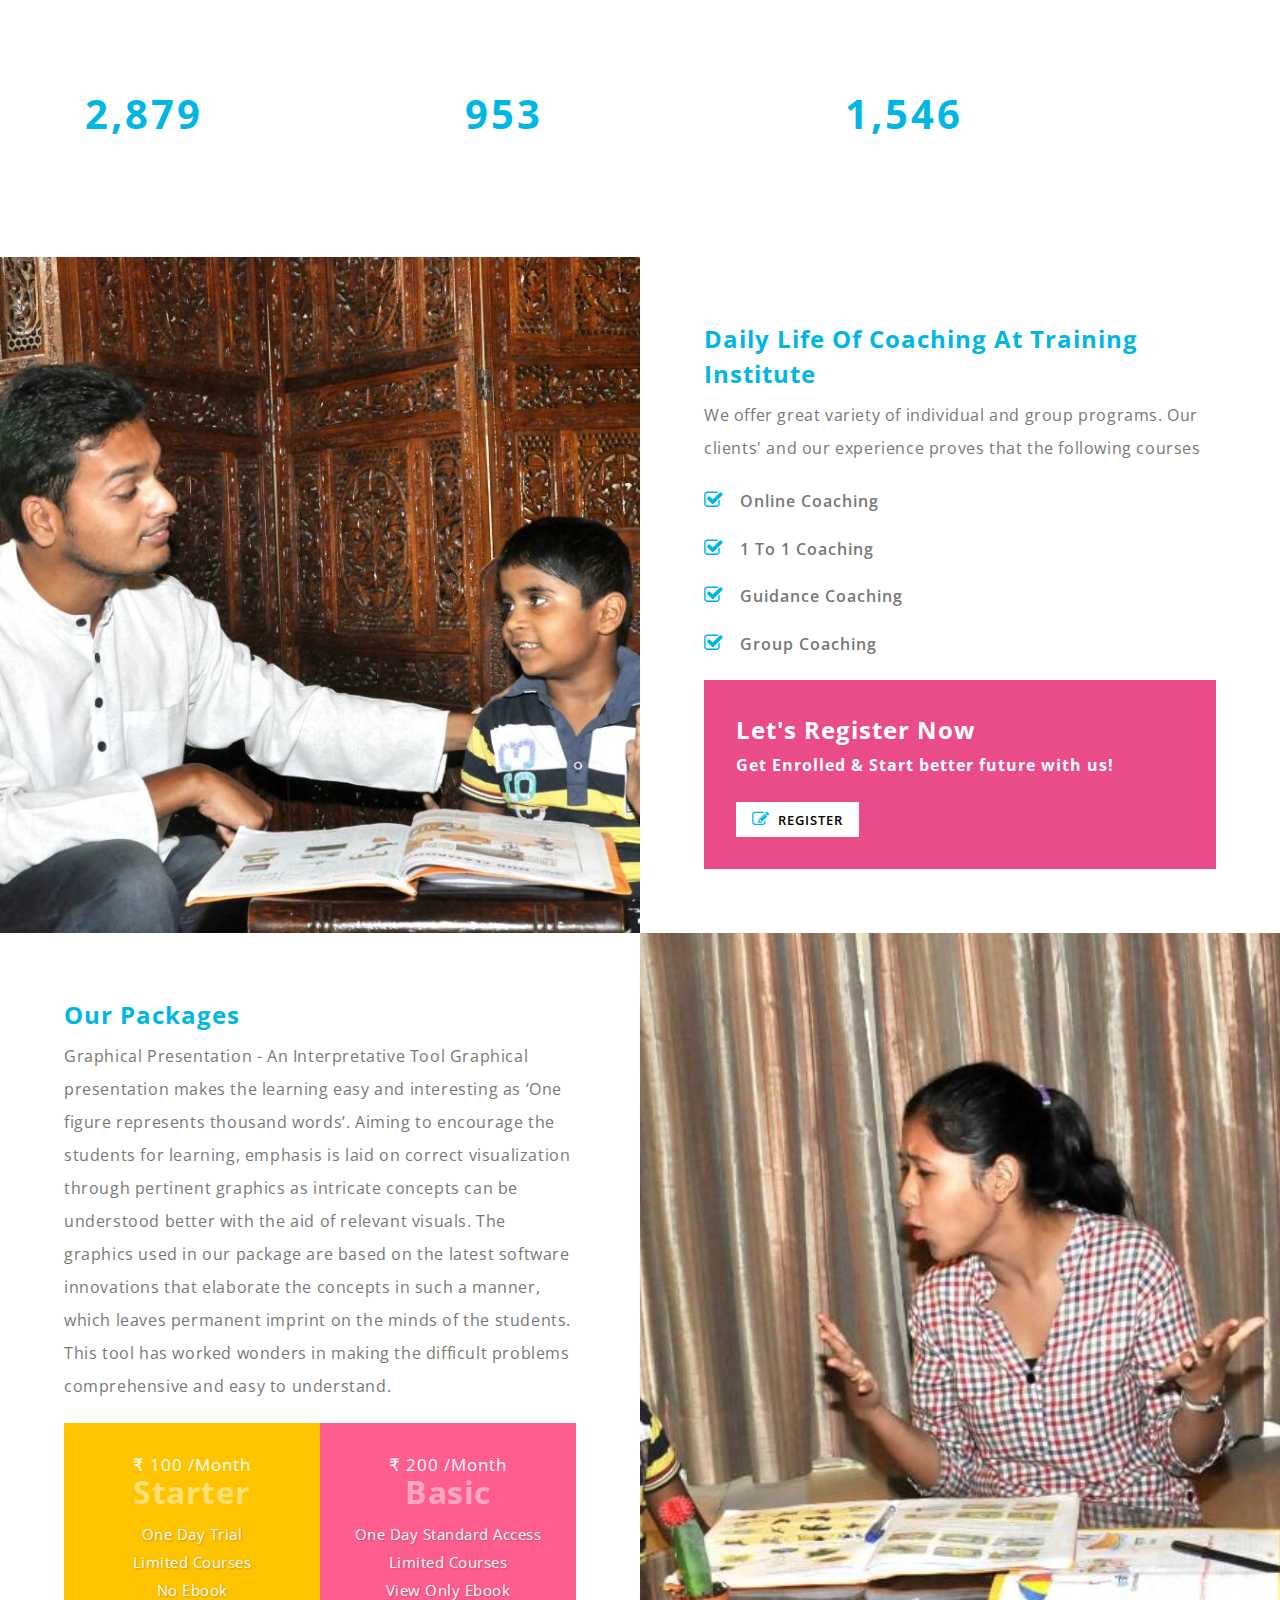
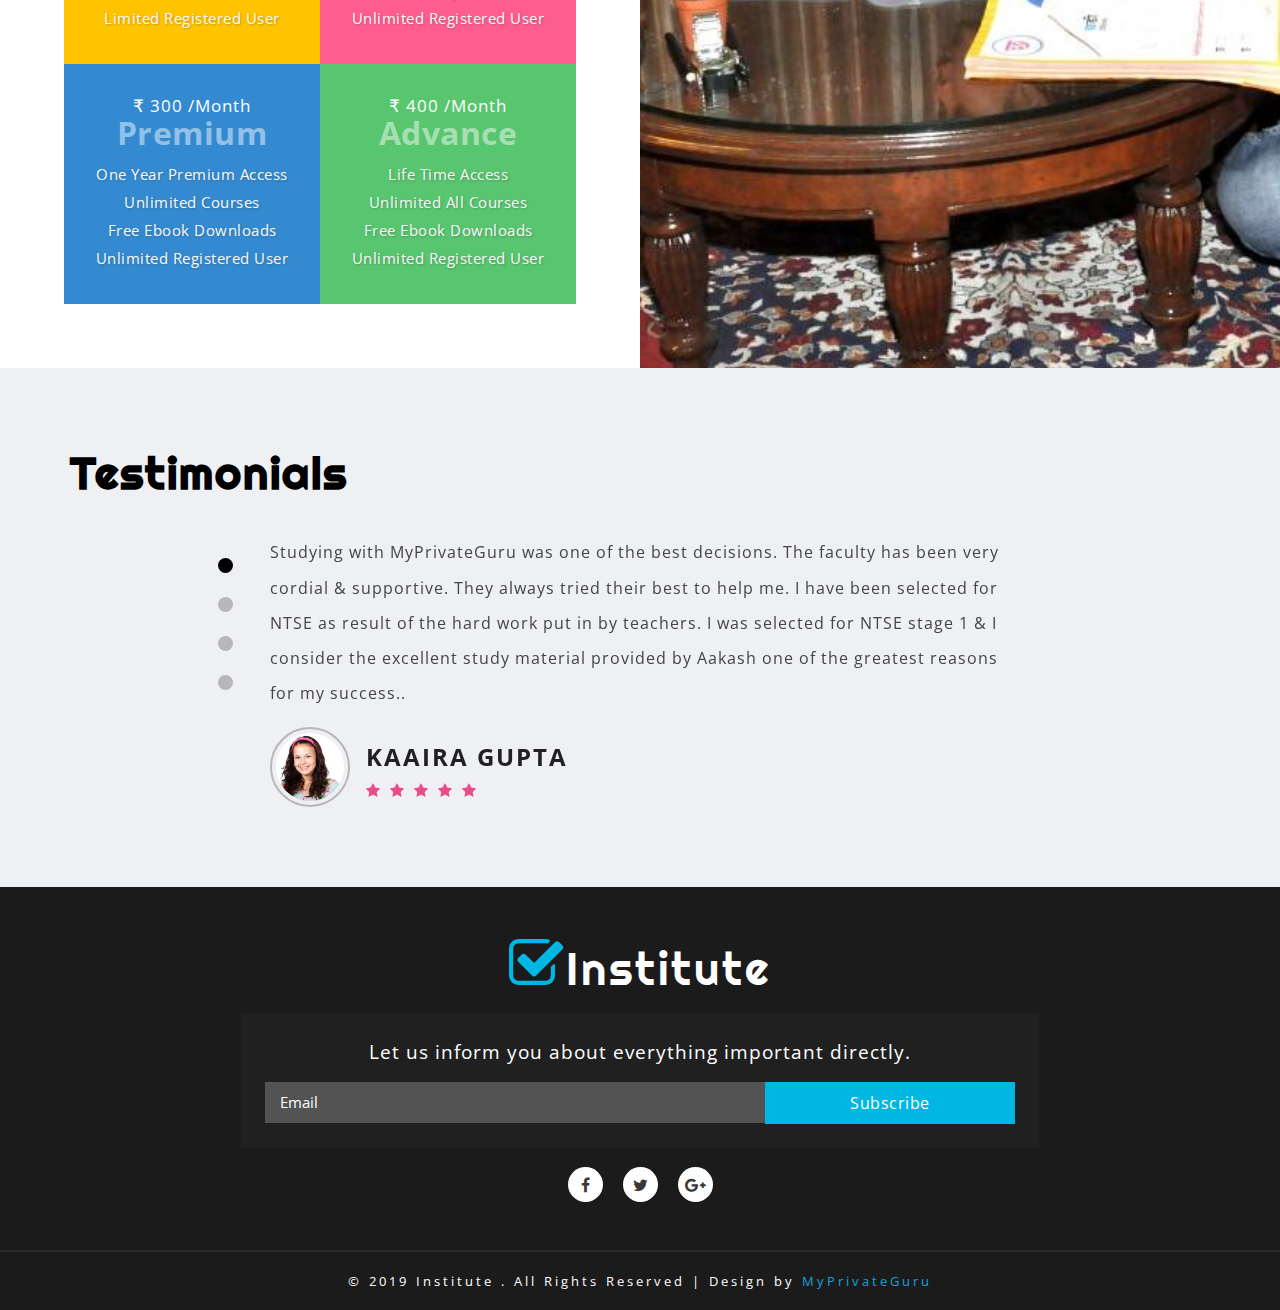
==== commit 375d89d3: "changes" ====
--- a/on/index.html
+++ b/on/index.html
@@ -70,12 +70,12 @@
 								<li><a href="courses.html">Courses</a></li>
 								<li><a href="institutes.html">Results</a></li>
 								<li class="dropdown">
-									<a href="#" class="dropdown-toggle" data-toggle="dropdown">Pages <b class="caret"></b></a>
+									<a href="#" class="dropdown-toggle" data-toggle="dropdown">Home Tuition <b class="caret"></b></a>
 									<ul class="dropdown-menu">
-										<li><a href="icons.html">Web Icons</a></li>
-										<li><a href="typography.html">Typography</a></li>
-										<li><a href="typography.html">Typography1</a></li>
-										<li><a href="typography.html">Typography2</a></li>
+										<li><a href="icons.html">Search For a Tutor</a></li>
+										<li><a href="typography.html">Request a Tutor</a></li>
+										<li><a href="typography.html">Why MyPrivateGuru</a></li>
+										<li><a href="typography.html">We are in Numbers</a></li>
 									</ul>
 								</li>
 								<li><a href="contact.html">Contact</a></li>
@@ -129,7 +129,7 @@
 							<div class="slider-info">
 								<h3>Learning On the Android Mobile app </h3>
 								<p>At your place at your time.</p>
-								<a href="http://myprivateguru.github.io">See More</a>
+								<a href="https://play.google.com/store/apps/details?id=com.myprivateguru.mobile">Download Now</a>
 							</div>
 						</li>
 
@@ -483,7 +483,7 @@
 	</div>
 	<div class="copyright-w3layouts">
 		<div class="container">
-			<p>&copy; 2018 Institute . All Rights Reserved | Design by <a href="http://MyPrivateGuru.github.io/"> MyPrivateGuru </a></p>
+			<p>&copy; 2019 Institute . All Rights Reserved | Design by <a href="http://MyPrivateGuru.github.io/"> MyPrivateGuru </a></p>
 		</div>
 	</div>
 	<!-- //Footer -->
